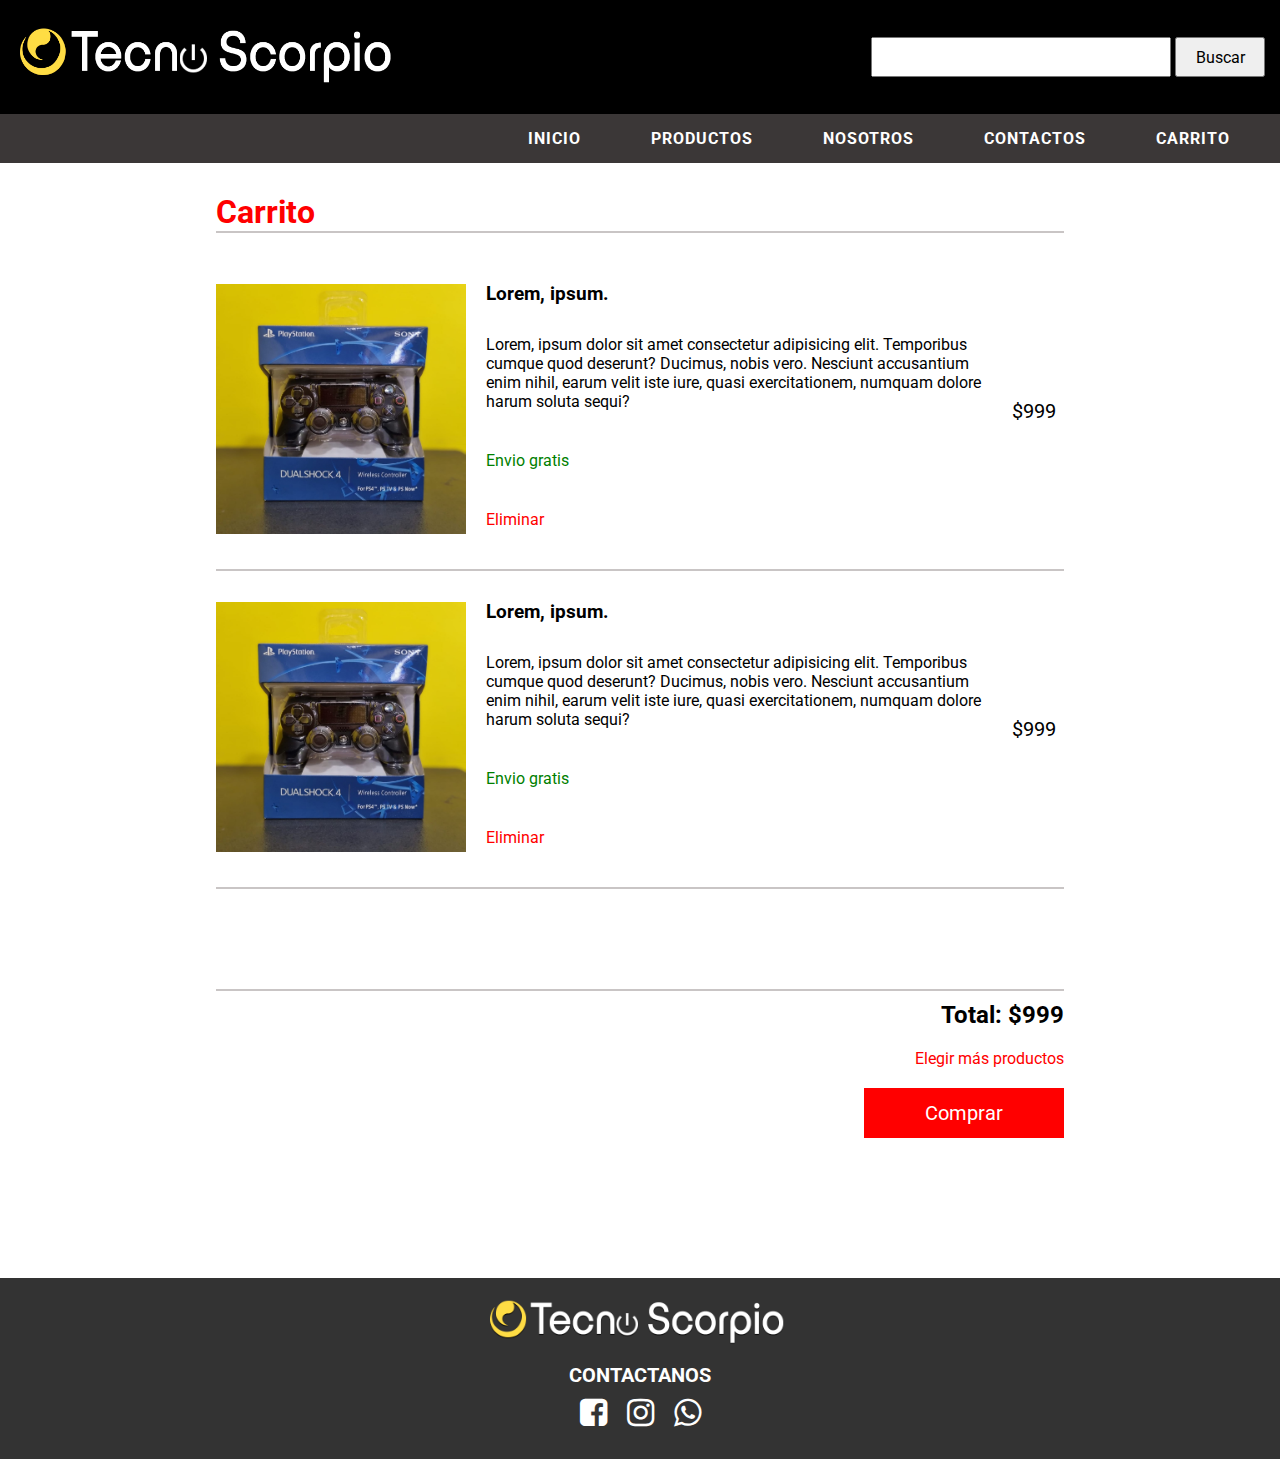
==== page/CARRITO.HTML @ 6700507c "Agregando css" ====
<!DOCTYPE html>
<html lang="en">
<head>
    <meta charset="UTF-8">
    <meta http-equiv="X-UA-Compatible" content="IE=edge">
    <meta name="viewport" content="width=device-width, initial-scale=1.0">
    <link rel="icon" type="imagen-icon" href="../img/recorte.png">
    <title>Tecno Scorpio</title>
    <link rel="stylesheet" href="../css/style.css">
    <link rel="icon" type="imagen-icon" href="./img/recorte.png">
    <link rel="preconnect" href="https://fonts.googleapis.com">
    <link rel="preconnect" href="https://fonts.gstatic.com" crossorigin>
    <link href="https://fonts.googleapis.com/css2?family=Roboto:ital,wght@0,100;0,300;0,400;0,500;0,700;0,900;1,100;1,300;1,400;1,500;1,700;1,900&display=swap" rel="stylesheet">
    <link rel="stylesheet" href="https://cdnjs.cloudflare.com/ajax/libs/font-awesome/4.7.0/css/font-awesome.min.css">
    <link rel="stylesheet" href="https://fonts.googleapis.com/css?family=Material+Icons+Outlined">
    
</head>
<body class="grid__carrito">
    
    <header id="header" class="header">
        <div class="header__conteiner">
            <div class="header__conteiner--logo">
                <a href="../index.html"><img src="../img/Logo.png" alt="Logo" class="header__conteiner--img"></a>
            </div>
            <div class="header__conteiner--buscador">
                <form action="" >
                        <input class="header__conteiner--buscador--placeholder" type="text" id="buscar">
                        <input class="header__conteiner--buscador--button" type="submit" value="Buscar">
                </form>
            </div>
        </div>
        <nav class="header__menu">
            <ul class="header__menu--conteiner">
                <li class="header__menu--conteiner--items"> <a href="../index.html"> INICIO </a></li>
                <li class="header__menu--conteiner--items"> <a href="../page/PRODUCTOS.HTML">PRODUCTOS</a></li>
                <li class="header__menu--conteiner--items"> <a href="../page/NOSOTROS.HTML">NOSOTROS</a></li>
                <li class="header__menu--conteiner--items"> <a href="../page/CONTACTOS.HTML">CONTACTOS</a></li>
                <li class="header__menu--conteiner--items"> <a href="../page/CARRITO.HTML">CARRITO</a></li>
            </ul>
        </nav>
    </header>
    <main>
        <div class="conteiner__carrito">
            <div class="title__carrito">
                <h1>Carrito</h1>
            </div>
            <div class="carrito">
                <div class="carrito__producto">
                    <a href="#"><img src="../img/2.jfif" alt="Mando"></a>
                </div>
                <div>
                    <div class="carrito__text">
                    <h3>Lorem, ipsum.</h3>
                    <p>Lorem, ipsum dolor sit amet consectetur adipisicing elit. Temporibus cumque quod deserunt? Ducimus, nobis vero. Nesciunt accusantium enim nihil, earum velit iste iure, quasi exercitationem, numquam dolore harum soluta sequi?</p>
                    <p class="carrito__gratis">Envio gratis</p>
                    <a href="#"><p>Eliminar</p></a>
                    </div>
                </div>
                <div class="carrito__dinero">
                    <p>$999</p>
                </div>
            </div>
            <div class="carrito">
                <div class="carrito__producto">
                    <a href="#"><img src="../img/2.jfif" alt="Mando"></a>
                </div>
                <div>
                    <div class="carrito__text">
                        <h3>Lorem, ipsum.</h3>
                        <p>Lorem, ipsum dolor sit amet consectetur adipisicing elit. Temporibus cumque quod deserunt? Ducimus, nobis vero. Nesciunt accusantium enim nihil, earum velit iste iure, quasi exercitationem, numquam dolore harum soluta sequi?</p>
                        <p class="carrito__gratis">Envio gratis</p>
                        <a href="#"><p>Eliminar</p></a>
                    </div>
                </div>
                <div class="carrito__dinero">
                    <p>$999</p>
                </div>
            </div>
        </div>
        <div class="carrito__conteiner">
            <div class="carrito__total">
                <h2> Total: $999</h2>
            </div>
            <div class="carrito__elegir">
                <a href="../page/PRODUCTOS.HTML"><p>Elegir más productos</p></a>
                
            </div>
            <div class="carrito__comprar">
                    <a href="#"><input type="submit" value="Comprar" id="comprar"></a>    
                </div>
        </div>
    </main>

    <footer id="footer">
        <div class="footer">
                <div class="footer__logo">
                    <a href="../index.html"><img src="../img/Logo - copia.png" alt="Logo" class="footer__logo--tecno"></a>
                </div>
                <div class="footer__contactos">
                    <a href="../page/CONTACTOS.HTML"><h3 class="footer__contactos--url">CONTACTANOS</h3></a>
                </div>
                <div class="footer__redes">
                    <a href="https://www.facebook.com/TecnoScorpio"><i class="fa fa-facebook-square fa-2x"></i></a>
                    <a href="https://www.instagram.com/tecnoscorpio/"> <i class="fa fa-instagram fa-2x"></i></a>
                    <a href="#"><i class="fa fa-whatsapp fa-2x"></i></a>
                </div>
        </div>
    </footer>






















</body>
</html>
---- css/style.css ----
* {
    margin: 0%;
    padding: 0%;
    font-family: 'Roboto', sans-serif;    
    text-decoration: none;
    box-sizing: border-box;
    list-style: none;
}




.header {
    background-color: black;
    
}
.header__conteiner {
    display: flex;
    justify-content: space-between;
}
.header__conteiner--logo{
    padding: 20px 20px 20px 20px;
}
.header__conteiner--img{
    height:70px; 
    width:auto;
}
.header__conteiner--buscador {
    display: flex;
    margin: 5px;
    padding: 10px;
    align-items:center;
}
.header__conteiner--buscador--placeholder {
    font-size: 16px;
    height: 40px;
    width: 300px;
}
.header__conteiner--buscador--button {
    font-size: 16px;
    height: 40px;
    width: 90px;
}

.header__menu {
    background-color: #3B3737;
    padding: 15px;
    border: 3B3737 solid 2px;
    letter-spacing: 1px;
    font-weight: bold;     
}

.header__menu--conteiner {
    display: flex ;
    justify-content: end ;
    text-transform: uppercase;

}
.header__menu--conteiner--items a{
    color: white;
    margin: 20px;
    padding: 15px; 
    font-size: 16px;
}
.header__menu--conteiner--items a:hover {
    border-bottom: red solid 3px;
}
.portada {
    display: flex;
    justify-content: center;
}
.portada__img {
    display: inline-block;
/*     margin: 10px 205px;*/    
    overflow: hidden;
}


.portada__conteiner {
        display: flex;
        flex-direction: column;
        justify-content: flex-end;
        width: 71rem;
        height: 31rem;
        position: absolute;
        align-items: flex-start;
}
.portada__conteiner--title {
    font-size: 24px;
    color: white;
    margin-bottom: 10px;
}
.portada__conteiner--text {
    background-color: red;
    color: white;
    font-size: 16px;
    padding: 10px 30px;
}
.portada__conteiner--text:hover {
    background-color: rgb(235, 65, 65);
}

#pagos {
    
    display: flex;
    justify-content: center;
}
.metodos{
    background-color: black;
    display: flex;
    justify-content: center;
    align-items: center;
    padding: 20px 247px;
}

.metodos__pagos {
    display: flex;
    padding: 0px 50px;
}
.metodos__tarjeta {
    display: flex;
    padding: 0px 50px;
}
.metodos__envios {
    display: flex;
    padding: 0px 50px;
}
.metodos__title{
    color: yellow;
    font-size: 20px;
}
.metodos__text{
    color: white;
    font-size: 16px;
}
.material-icons-outlined{
    color: white;
    padding: 10px;
}




/* aca */
.servicio {
    display: flex;
    justify-content: center;
}

.servicio__conteiner{
    margin: 10px;
    width: 1469px;
    height: 200px;
    background-image: url(../img/pc-g6ab0adac6_1280.jpg);
    background-size: 100%;
    background-position: center;
    display: flex;
    justify-content: left;
    align-items: center; 

}


.servicio__conteiner--h2{
    font-size: 24px;
    color: white;
    margin-bottom: 10px;   
    margin-left: 104px;
    font-weight: bold; 
}
/* aca */

#destacado{
    margin: 20px 0px;
}

.title {
    margin: 10px 226px;
}

.title__destacados {
    font-size: 25px;
    border-bottom: solid #c9c5c5 2px;
    color: red;
    font-weight: bold; 
}

.productos {
    padding: 0px 205px;
    display: flex;
    justify-content: center;
    flex-wrap: nowrap;
    margin: 10px 0px;
}


.productos__conteiner {
    margin: 0px 10px;
    border: solid white 1px;
    background-color: #fafafa;
    border-bottom: #3B3737 solid 3px;

}
.productos__conteiner:hover {
    border-bottom: red solid 3px;
}

.productos__conteiner--img {
    width: 100%;
}
.producto__conteiner--descripcion{
    margin: 10px;
}
.producto__conteiner--descripcion span{
    color: black;
}
.producto__conteiner--descripcion--subtitle{
    font-size: 14px;
    padding: 5px 5px;
}
.producto__conteiner--descripcion--text{
    font-size: 13px;
    color: #333333;
    text-align: left;
    padding: 5px 5px;

}
.producto__conteiner--descripcion--precio {
    padding: 5px 5px 0px 5px;
}

.boton {
    display: flex;
    justify-content: center;
    margin: 15px 0px;
}
.title{
    margin: 0px 215px;
}
.boton__text{
    padding: 16px 30px;    
    background-color: red;
    color: white;
    font-size: 16px;
}
.boton__text:hover{
    background-color: rgb(235, 65, 65);
}


#videos{
    margin: 50px 0px;
}

.videos{
    display: flex;
    flex-direction: column;
    margin: 0px 215px;
}

.video__title{
    font-size: 16px;
    border-bottom: solid #c9c5c5 2px;
    color: black;
}

.video__url {
    display: flex;
    margin: 10px 0px 40px 0px;
    align-items: center;
    justify-content: space-around;
}


.footer { 
    background-color: rgba(0, 0, 0, 0.8) ;
    flex-direction: column;
    
}

.footer__logo{
    display: flex;
    justify-content: center;
    padding-top: 16px;
}
.footer__logo--tecno{
    width: 300px; 
    height: 55px;
    
}
.footer__contactos{
    display: flex;
    justify-content: center;
}

.footer__contactos--url{
    color: white;
    font-size: 20px;
    padding: 10px;
    
}
.footer__redes{
    display: flex;
    justify-content: center;
    padding-bottom: 30px;
}

.fa-facebook-square{
    margin: 0px 10px;
    color: white;
}
.fa-instagram{
    margin: 0px 10px;
    color: white;
}
.fa-whatsapp{
    margin: 0px 10px;
    color: white;
}

/* contacto */
.conteiner {
    display: flex;
    flex-direction: row;
    margin: 20px 216px 40px 216px;
}
.conteiner__contactos{
    margin: 20px 216px;
}
.conteiner__contactos--title{
    font-size: 20px;
    border-bottom: solid #c9c5c5 2px;
    color: red;
    margin-bottom: 20px;
    font-size: 24px;
}
.conteiner__form--contenido{
    display: block;
    flex-direction: column;
    align-content: center;
    height: 676px;
}
.conteiner__form--contenido-1{
    display: flex;
    justify-content: flex-start;
    padding: 10px 20px;
}
.conteiner__form--contenido-2{
    display: flex;
    justify-content: flex-start;
    padding: 10px 30px;   
}
.conteiner__form--contenido-2 textarea {
    width: 100%;
    
    font-size: 14px;
}
.conteiner__form--contenido-3{
    padding: 10px 30px;
}
.conteiner__form--contenido-4{
    padding: 10px 30px;
    /* margin-bottom: 30px; */
}
.conteiner__form--contenido-4 input{
    width: 30%;
    height: 30px;
    align-items: flex-start;
    font-size: 16px;
    
    background: red;
    border: none;
    color: white;
} 
.container__img img {
    width: 100%;
    height: 100%;
    overflow: hidden;
}

#nombre {
    margin: 10px;
    width: 300px;
    height: 40px;
    
    font-size: 16px;
}
#email {
    margin: 10px;
    width: 300px;
    height: 40px;
    
    font-size: 16px;
}
#Motivo {
    margin: 10px;
    width: 400px;
    height: 40px;   
    font-size: 16px;
}
/* contacto */

/* productos */
.Teclados{
    margin: 20px 216px;
}
.Teclados h1{
    font-size: 24px;
    color: red;
    border-bottom: solid #c9c5c5 2px;
}
.img {
    margin: 10px 216px;
    height: 400px;
    overflow: hidden
    

}
.img img {
    width: 100%;
}

.categorias {
    display: flex;
    flex-direction: column;
    margin: 30px 0px;
}
.ordenar{
    display: flex;
    align-items: center;
    justify-content: flex-start;
    margin: 10px 216px;

}
.Nosotros {
    display: flex;
    align-items: center;
    margin: 20px 216px;

}
.Nosotros img{
    height: 330px;
}
.Nosotros p {
    margin: 0px 60px;
}

#Elegir{
    font-size: 16px;
    width: 130px;
    border: none;
}

.material-icons-outlined {
    color: rgb(255, 255, 255);
}
.material-icons-outlined:hover {
    color: green;
}
.Mapa{
    margin: 20px 216px;
}
.Mapa p {
    margin: 10px 0px;
}


/* CARRITO */

.conteiner__carrito{
    margin: 20px 216px;
}

.title__carrito{
    color: red;
    border-bottom: solid #c9c5c5 2px;   
    margin-bottom: 20px;
}   
.carrito{
    display: flex;
    align-items: center;
    border-bottom: #c9c5c5 solid 2px;
    justify-content: space-between;
}
.carrito:hover{
    border-bottom: red solid 2px;
}
.carrito__producto img{
    width: auto;
    height: 250px;
}
.carrito__text {
    margin: 20px;
}
.carrito__text h3{
    padding: 10px 0px;
}
.carrito__text p{
    padding: 20px 0px;
}
.carrito__gratis{
    color: green;
}
.carrito__text a {
    color: red;
}
.carrito__text a:hover {
    color: #c9c5c5;
}
.carrito__dinero{
    padding: 0px 1%;
}
.carrito__dinero p{
    font-size: 20px;
}
.carrito__conteiner{
    margin: 100px 216px;
    display: flex;
    justify-content: right;
    flex-direction: column;
    align-items: flex-end;
    border-top: #c9c5c5 solid 2px;
}
.carrito__total {
    margin: 10px 0px;
}
.carrito__elegir{
    margin: 10px 0px;
    font-size: 16px;
}
.carrito__elegir a{
    color: red;
}

#comprar{
    width: 200px;
    height: 50px;
    font-size: 20px;
    margin: 10px 0px;
    background-color: red;
    border: none;
    color: white;
}
#comprar:hover{
    background-color: rgb(235, 65, 65);
}

.local{
    margin: 20px 216px;
    display: flex;
    justify-content: space-between;
}
.local img{
    width: 730px;
    height: 500px;
    ;
    /*     height: 300px;
 */
    
}

.header__conteiner{
    grid-area: header;
    /* background-color: aqua; */
}
.header__menu{
    grid-area: navbar;
    /* background-color: red; */
}
#portada{
    grid-area: portada;
    /* background-color: fuchsia; */
}
#pagos{
    grid-area: metodos;
    /* background-color: blue; */
}
#servicio{
    grid-area: servicio;
    /* background-color: brown; */
}
.main{
    grid-area: main;
    /* background-color: yellow; */
}
#footer{
    grid-area: footer;
    /* background-color: white ; */
}

.grid__conteiner{
    display: grid;
    gap: 10px;
    /* grid-template-columns: auto;
    grid-template-rows: 100px; */
    grid-template-areas: 
        "header" 
        "navbar"
        "portada"
        "metodos"
        "servicio"
        "main"
        "footer";
}
/* productos */

.referencia{
    grid-area: referencia;
}
.ordenar{
    grid-area: ordenar;
}
.conteiner__productos{
    grid-area: productos;
}

.grid__productos{
    display: grid;
    gap: 10px;
    grid-template-areas: 
    "header" 
    "navbar"
    "referencia"
    "ordenar"
    "productos"
    "footer";
}

.container__nosotros{
    grid-area: nosotros;
}
.conteiner__surcusal{
    grid-area: surcusal;
}
.local{
    grid-area: img;
}
.grid__nosotros{
    display: grid;
    gap: 10px;
    grid-template-areas: 
    "header"
    "navbar"
    "nosotros"
    "surcusal"
    "img"
    "footer"
    ;
}
.conteiner__contactos{
    grid-area: contactanos;
}
.conteiner{
    grid-area: formulario;
}
.grid__contactanos{
    display: grid;
    gap: 10px;
    grid-template-areas: 
    "header"
    "navbar"
    "contactanos"
    "formulario"
    "footer"
    ;
}
.conteiner__carrito{
    grid-area: carrito;
}
.carrito__conteiner{
    grid-area: comprar;
}

.grid__carrito{
    display: grid;
    gap: 10px;
    grid-template-areas: 
    "header"
    "navbar"
    "carrito"
    "comprar"
    "footer";
}

@media screen and (max-width: 780px) {
    .header__conteiner{
        height: 200px;
        display: flex;
        justify-content: center;
        align-items: center;
    }
    .header__conteiner--img{
        height: 140px;
        width: auto;
    }
    .header__menu{
        height: 150px;
        display: flex;
        justify-content: space-evenly;
        align-items: center;
        
    }
    .header__menu--conteiner--items a{
        font-size: 30px;
    }
    .header__conteiner--buscador{
        display: none;
    }
    .portada__img{
        margin: none;
    }
    .portada__img--url {
        max-width: 100%;
        width: 1832px;
    }
    .portada__conteiner--title{
        font-size: 50px;
    }
    .portada__conteiner--text{
        font-size: 45px;
        padding: 20px 60px;
    }
    .portada__conteiner{
        height: 24rem;
        padding: 0px 30px;
    }
    .metodos{
        width: 100%;
        align-items: flex-start;
        padding: 20px 40px;
    }
    .metodos__pagos{
        padding: 10px 0px;
    }
    .metodos__text{
        font-size: 45px;
    }
    .metodos__title{
        font-size: 45px;
    }
    
    .metodos__tarjeta{
        padding: 0px;
    }
    .metodos__envios{
        padding: 0px;
    }
    

    .servicio__conteiner{
        width: 100%;
        margin: 0px;
    }
    .servicio__conteiner--h2{
        font-size: 50px;
        margin-left: 40px;
    }
    .title__destacados{
        font-size: 50px;
        margin: 10px;
    }
    .title{
        margin: 10px 0px;
    }
    
    .productos{
        display: grid;
        flex-direction: column;
        grid-template-columns: 50% 50%;
        padding: 10px 0px;
        gap: 20px;
        margin: 10px;
    }
    .producto__conteiner--descripcion--subtitle{
        font-size: 35px;
        padding: 10px 10px;
    }
    .producto__conteiner--descripcion--text{
        font-size: 35px;
        padding: 10px 10px;
    }
    .producto__conteiner--descripcion--precio{
        font-size: 40px;
        padding: 10px 10px;
    }
    .boton{
        margin-bottom:70px;
    }
    .boton__text{
        padding: 50px 130px;
        font-size: 50px;
    }
    .video__title {
        font-size: 35px;
    }
    #videos{
        margin: 50px 10px 20px 10px;
    }
    .videos { 
        
        margin: 0px 10px;

    }
    .video__url {
        flex-direction: column
    }
    .video__url--espacio{
        width: 100%;
        margin-bottom: 20px;
    }

    .footer__logo--tecno {
        width: 1005px;
    height: 186px;
    }
    .footer__contactos--url {
        color: white;
        font-size: 70px;
        padding: 20px;
        }
    .footer__redes {
        font-size: 60px;
    }
    .fa-2x {
        margin: 10px 100px;
    }

    /* PRODUCTOS */

    .Teclados {
        margin: 10px 10px; 
    }
    
    .Teclados h1 {
        font-size: 50px;
        margin: 10px 10px; 
    }
    
    .img {
        /* margin: 10px 216px; */
        height: 500px; 
        margin: 0px;
    }
    
    .ordenar {
    margin: 10px 10px;
    }
    #Elegir {
        width: 400px;
        height: 50px;
        font-size: 35px;
    }

    /* .material-icons-outlined{
        font-size: 40px;
    } */

    /* nosotros */
    .local{
        flex-direction: column;
        margin: 0px;
    }
    .local img{
        width: 100%;
        height: auto;
    }
    .Nosotros{
        margin: 0px;
        flex-direction: column;
    }
    .Nosotros img{
        width: 100%;
        height: auto;
    }
    .Nosotros p {
        margin: 40px 60px;
        font-size: 40px;
    }
    .Teclados h1 {
        font-size: 55px;
        margin: 20px;
    }
    .Mapa{
        margin: 0px;
    }

    .Mapa p {
        margin: 20px;
        font-size: 40px; 
    }
    .Mapa iframe{
        height: 700px;
        margin: 20px 0px;
    }

    /* contactanos */

    .container__img{
        display: none;
    }
    .conteiner__contactos {
        margin: 20px;
    }
    .conteiner__contactos {
        margin: 20px;
    }
    .conteiner__contactos--title{
    font-size: 55px;
    }
    .conteiner__contactos--text{
        font-size: 30px;
    }
    .conteiner{
        margin: 20px;
    }
    .conteiner__form--contenido-1{
        flex-direction: column;
    }
    .conteiner__form{
        width: 100%;
    }
    .conteiner__form--contenido-1{
        padding: 20px;
    }
    #nombre {
        margin: 20px 10px;
        /* width: 300px; */
        width: 100%;
        height: 50px;
        font-size: 30px;
    }
    #email{
        margin: 20px 10px;
        /* width: 300px; */
        width: 100%;
        height: 50px;
        font-size: 30px;
    }
    #Motivo {
        margin: 20px 10px;
        /* width: 400px; */
        height: 50px;
        font-size: 30px;
        width: 100%;
    }
    
    .conteiner__form--contenido{
        height:auto
    }
    .conteiner__form--contenido-2 textarea{
        font-size: 30px;
        margin: 10px 0px;
    }
    .conteiner__form--contenido-4 input {
        height: 60px;
        margin: 10px 0px 20px 0px;
        font-size: 35px; 
    }
    .conteiner__form--contenido-3 label{
        font-size: 30px;
    }
    .conteiner__form--contenido{
        height:auto
    }

    /* carrito */

    .conteiner__carrito {
        margin: 10px 20px;
    }
    .carrito__conteiner {
        margin: 100px 20px;
    }
    .title__carrito h1 {
        font-size: 50px;
    }
    .carrito__text h3{
        font-size: 35px;
    }
    .carrito__text p{
        font-size: 30px;
    }
	.carrito__dinero p{
        font-size: 30px;
    }
    
    .carrito__producto img {
        height: 500px;
    }
    .carrito__total h2{
        font-size: 50px;
    }
    .carrito__elegir p{
        font-size: 40px;
    }
    #comprar{
        font-size: 40px;
            margin: 20px 0px;
            width: 300px;
            height: 100px;
    }

}
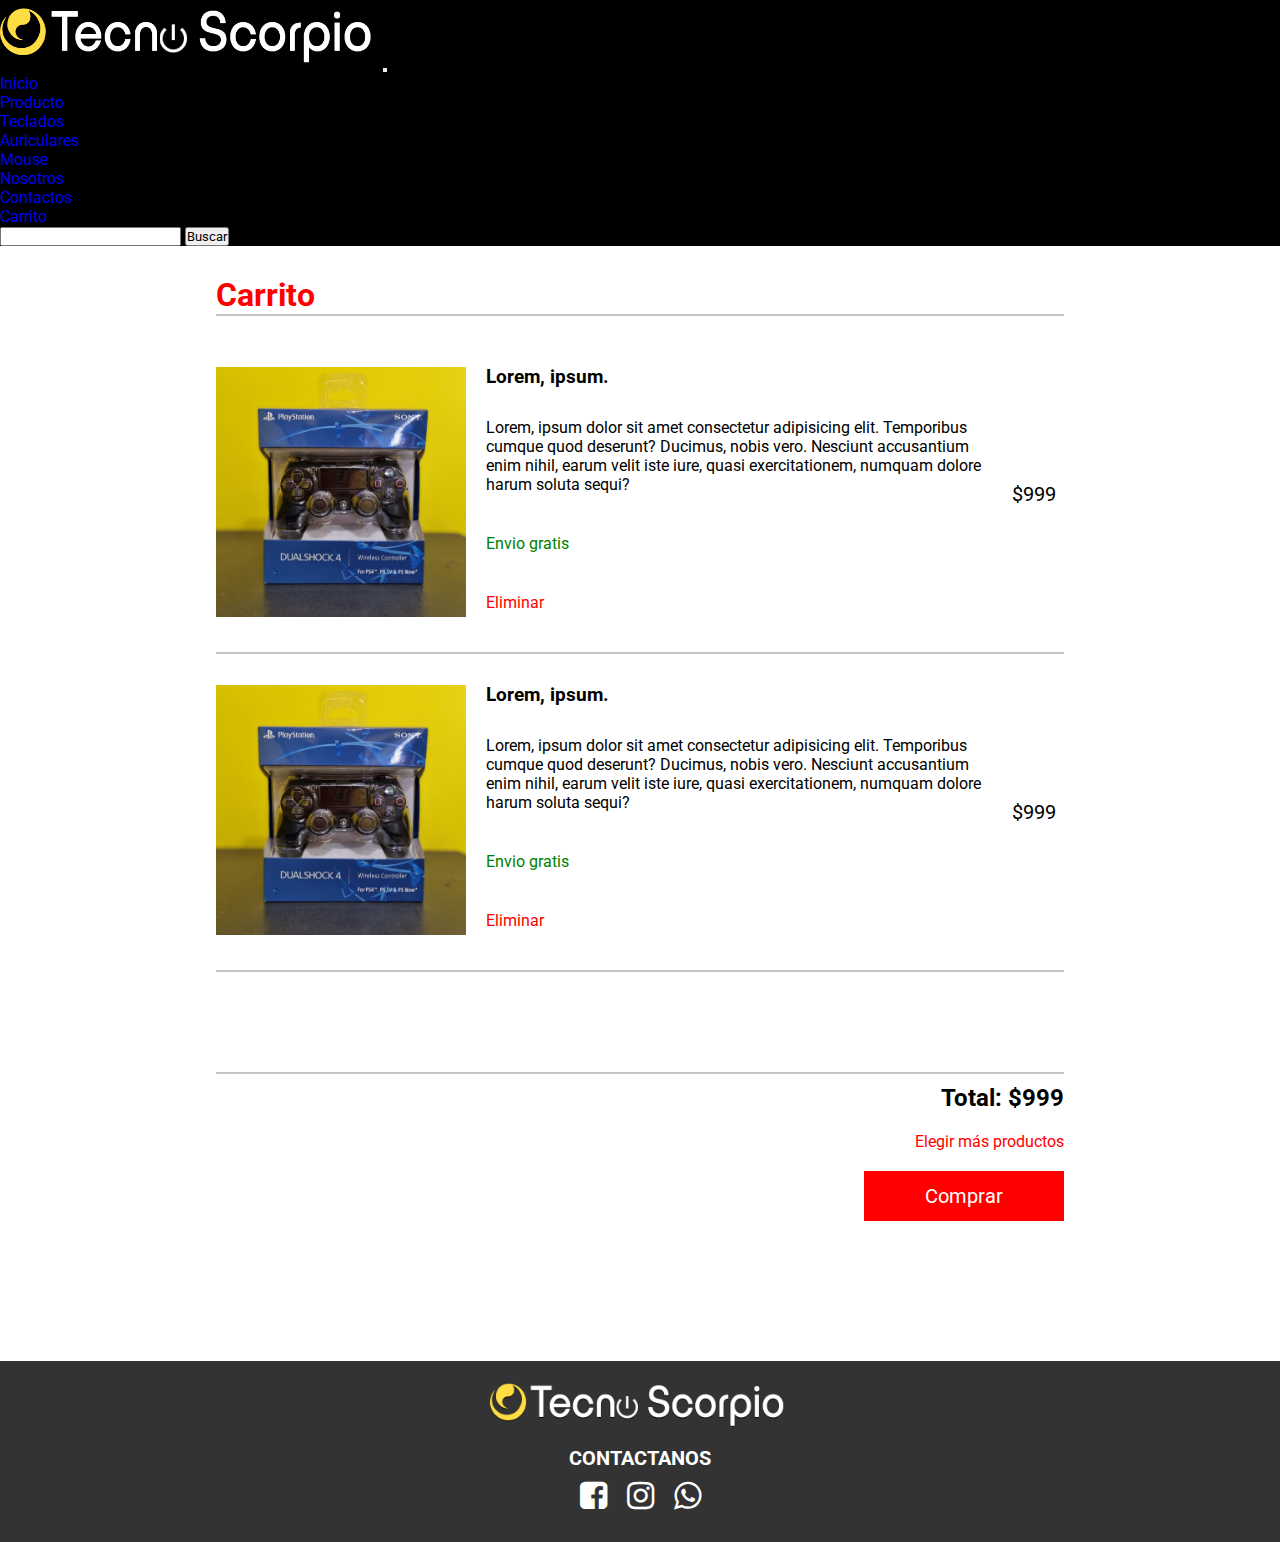
==== commit f9b2db85: "agregando bootstrap" ====
--- a/page/CARRITO.HTML
+++ b/page/CARRITO.HTML
@@ -13,12 +13,13 @@
     <link href="https://fonts.googleapis.com/css2?family=Roboto:ital,wght@0,100;0,300;0,400;0,500;0,700;0,900;1,100;1,300;1,400;1,500;1,700;1,900&display=swap" rel="stylesheet">
     <link rel="stylesheet" href="https://cdnjs.cloudflare.com/ajax/libs/font-awesome/4.7.0/css/font-awesome.min.css">
     <link rel="stylesheet" href="https://fonts.googleapis.com/css?family=Material+Icons+Outlined">
+    <link href="https://cdn.jsdelivr.net/npm/bootstrap@5.1.3/dist/css/bootstrap.min.css" rel="stylesheet" integrity="sha384-1BmE4kWBq78iYhFldvKuhfTAU6auU8tT94WrHftjDbrCEXSU1oBoqyl2QvZ6jIW3" crossorigin="anonymous">
     
 </head>
 <body class="grid__carrito">
     
     <header id="header" class="header">
-        <div class="header__conteiner">
+        <!-- <div class="header__conteiner">
             <div class="header__conteiner--logo">
                 <a href="../index.html"><img src="../img/Logo.png" alt="Logo" class="header__conteiner--img"></a>
             </div>
@@ -37,6 +38,45 @@
                 <li class="header__menu--conteiner--items"> <a href="../page/CONTACTOS.HTML">CONTACTOS</a></li>
                 <li class="header__menu--conteiner--items"> <a href="../page/CARRITO.HTML">CARRITO</a></li>
             </ul>
+        </nav> -->
+        <nav class="navbar navbar-expand-lg navbar-dark bg-dark">
+            <div class="container-fluid">
+                    <a href="./index.html"><img src="../img/Logo.png" class= header__conteiner--img alt="Logo" ></a>
+            <button class="navbar-toggler" type="button" data-bs-toggle="collapse" data-bs-target="#navbarSupportedContent" aria-controls="navbarSupportedContent" aria-expanded="false" aria-label="Toggle navigation">
+                <span class="navbar-toggler-icon"></span>
+            </button>
+            <div class="collapse navbar-collapse" id="navbarSupportedContent">
+                <ul class="navbar-nav me-auto mb-2 mb-lg-0">
+                <li class="nav-item">
+                    <a class="nav-link active" aria-current="page" href="../index.html">Inicio</a>
+                </li>
+                
+                <li class="nav-item dropdown">
+                    <a class="nav-link dropdown-toggle" href="#" id="navbarDropdown" role="button" data-bs-toggle="dropdown" aria-expanded="false">
+                    Producto
+                    </a>
+                    <ul class="dropdown-menu" aria-labelledby="navbarDropdown">
+                        <li><a class="dropdown-item" href="../page/PRODUCTOS.HTML">Teclados</a></li>
+                        <li><a class="dropdown-item" href="#">Auriculares</a></li>
+                        <li><a class="dropdown-item" href="#">Mouse</a></li>
+                    </ul>
+                </li>
+                <li class="nav-item">
+                    <a class="nav-link" href="../page/NOSOTROS.HTML">Nosotros</a>
+                </li>
+                <li class="nav-item">
+                    <a class="nav-link" href="../page/CONTACTOS.HTML">Contactos</a>
+                </li>
+                <li class="nav-item">
+                    <a class="nav-link" href="../page/CARRITO.HTML">Carrito</a>
+                </li>
+                </ul>
+                <form class="d-flex">
+                <input class="form-control me-2" type="search" aria-label="Search">
+                <button class="btn btn-outline-success" type="submit">Buscar</button>
+                </form>
+            </div>
+            </div>
         </nav>
     </header>
     <main>
@@ -127,6 +167,6 @@
 
 
 
-
+    <script src="https://cdn.jsdelivr.net/npm/bootstrap@5.1.3/dist/js/bootstrap.bundle.min.js" integrity="sha384-ka7Sk0Gln4gmtz2MlQnikT1wXgYsOg+OMhuP+IlRH9sENBO0LRn5q+8nbTov4+1p" crossorigin="anonymous"></script>
 </body>
 </html>--- a/css/style.css
+++ b/css/style.css
@@ -95,9 +95,17 @@
     color: white;
     font-size: 16px;
     padding: 10px 30px;
+    transition: all 2s;
+    
 }
 .portada__conteiner--text:hover {
-    background-color: rgb(235, 65, 65);
+        width: 200px;
+        height: 70px;
+        font-size: 30px;
+        display: flex;
+        align-items: center;
+        justify-content: space-around;
+        background-image: linear-gradient(to top, red , yellow);    
 }
 
 #pagos {
@@ -106,7 +114,7 @@
     justify-content: center;
 }
 .metodos{
-    background-color: black;
+    background-image: linear-gradient(black, red);
     display: flex;
     justify-content: center;
     align-items: center;
@@ -242,6 +250,8 @@
     background-color: red;
     color: white;
     font-size: 16px;
+    display: flex;
+    justify-content: center;
 }
 .boton__text:hover{
     background-color: rgb(235, 65, 65);
@@ -320,8 +330,8 @@
 
 /* contacto */
 .conteiner {
-    display: flex;
-    flex-direction: row;
+    /* display: flex;
+    flex-direction: row; */
     margin: 20px 216px 40px 216px;
 }
 .conteiner__contactos{
@@ -356,7 +366,7 @@
     font-size: 14px;
 }
 .conteiner__form--contenido-3{
-    padding: 10px 30px;
+    padding: 10px 0px;
 }
 .conteiner__form--contenido-4{
     padding: 10px 30px;
@@ -999,5 +1009,26 @@
             width: 300px;
             height: 100px;
     }
-
-}   +}
+
+@keyframes mi-efecto {
+    0% {
+        width: 300px;
+    }
+    100% {
+        width: 400px;
+    }
+}
+.boton__text{
+    animation: mi-efecto 3s linear 0s infinite;
+}
+
+/* bootstrap */
+
+.offcanvas-title{
+    color: white;
+}
+
+*{
+    text-decoration: none !important;
+}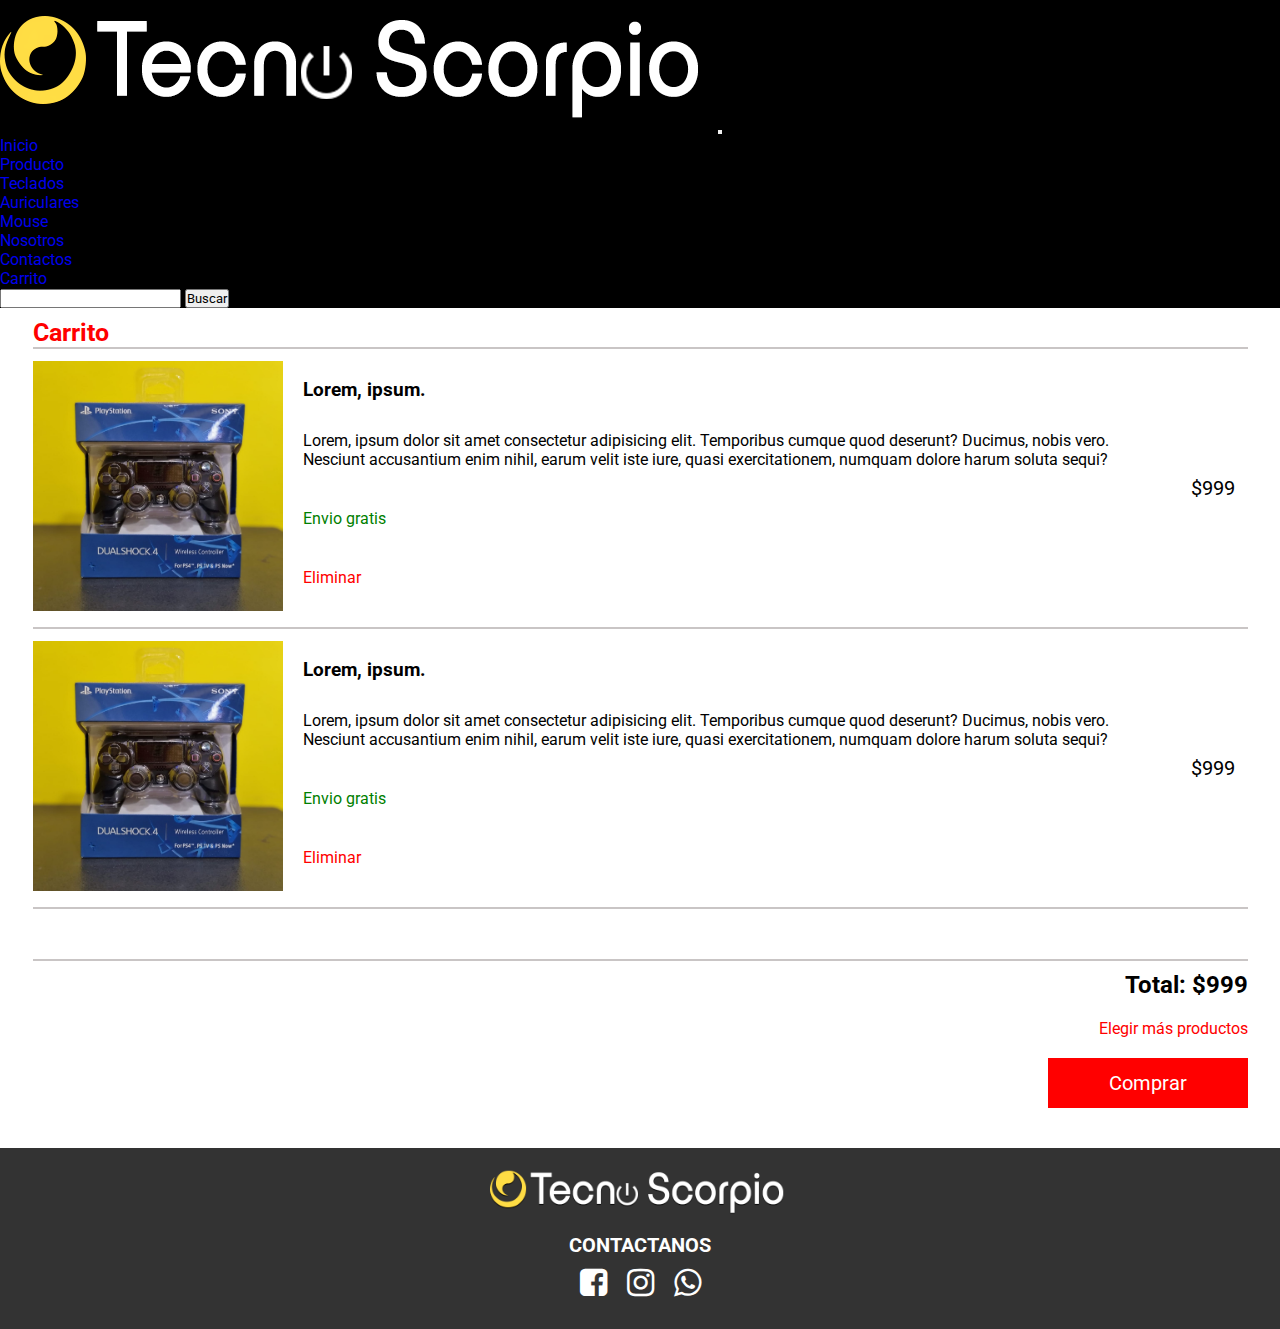
==== commit cbdd0776: "ValentinaTecnoScorpio-Vargas Segunda entrega" ====
--- a/page/CARRITO.HTML
+++ b/page/CARRITO.HTML
@@ -41,8 +41,8 @@
         </nav> -->
         <nav class="navbar navbar-expand-lg navbar-dark bg-dark">
             <div class="container-fluid">
-                    <a href="./index.html"><img src="../img/Logo.png" class= header__conteiner--img alt="Logo" ></a>
-            <button class="navbar-toggler" type="button" data-bs-toggle="collapse" data-bs-target="#navbarSupportedContent" aria-controls="navbarSupportedContent" aria-expanded="false" aria-label="Toggle navigation">
+                    <a href="../index.html"><img src="../img/Logo.png" class= header__conteiner--img alt="Logo" ></a>
+            <button class="navbar-toggler" id="menu" type="button" data-bs-toggle="collapse" data-bs-target="#navbarSupportedContent" aria-controls="navbarSupportedContent" aria-expanded="false" aria-label="Toggle navigation">
                 <span class="navbar-toggler-icon"></span>
             </button>
             <div class="collapse navbar-collapse" id="navbarSupportedContent">
@@ -73,16 +73,18 @@
                 </ul>
                 <form class="d-flex">
                 <input class="form-control me-2" type="search" aria-label="Search">
-                <button class="btn btn-outline-success" type="submit">Buscar</button>
+                <button class="btn btn-outline-success" id="buscar" type="submit">Buscar</button>
                 </form>
             </div>
             </div>
         </nav>
     </header>
     <main>
+        <div id="main">
+            <div class="marco">
         <div class="conteiner__carrito">
-            <div class="title__carrito">
-                <h1>Carrito</h1>
+            <div>
+                <h1 class="title__destacados">Carrito</h1>
             </div>
             <div class="carrito">
                 <div class="carrito__producto">
@@ -129,6 +131,8 @@
                     <a href="#"><input type="submit" value="Comprar" id="comprar"></a>    
                 </div>
         </div>
+        </div>
+    </div>
     </main>
 
     <footer id="footer">
--- a/css/style.css
+++ b/css/style.css
@@ -7,76 +7,76 @@
     list-style: none;
 }
 
-
+/* Index */
 
 
 .header {
     background-color: black;
     
 }
-.header__conteiner {
+/* .header__conteiner {
     display: flex;
     justify-content: space-between;
 }
 .header__conteiner--logo{
     padding: 20px 20px 20px 20px;
-}
-.header__conteiner--img{
+} */
+/* .header__conteiner--img{
     height:70px; 
     width:auto;
-}
-.header__conteiner--buscador {
+} */
+/* .header__conteiner--buscador {
     display: flex;
     margin: 5px;
     padding: 10px;
     align-items:center;
-}
-.header__conteiner--buscador--placeholder {
+} */
+/* .header__conteiner--buscador--placeholder {
     font-size: 16px;
     height: 40px;
     width: 300px;
-}
-.header__conteiner--buscador--button {
+} */
+/* .header__conteiner--buscador--button {
     font-size: 16px;
     height: 40px;
     width: 90px;
-}
-
-.header__menu {
+} */
+
+/* .header__menu {
     background-color: #3B3737;
     padding: 15px;
     border: 3B3737 solid 2px;
     letter-spacing: 1px;
     font-weight: bold;     
-}
-
-.header__menu--conteiner {
+} */
+
+/* .header__menu--conteiner {
     display: flex ;
     justify-content: end ;
     text-transform: uppercase;
 
-}
-.header__menu--conteiner--items a{
+} */
+/* .header__menu--conteiner--items a{
     color: white;
     margin: 20px;
     padding: 15px; 
     font-size: 16px;
-}
-.header__menu--conteiner--items a:hover {
+} */
+/* .header__menu--conteiner--items a:hover {
     border-bottom: red solid 3px;
-}
-.portada {
+} */
+/* .portada {
     display: flex;
     justify-content: center;
 }
 .portada__img {
     display: inline-block;
-/*     margin: 10px 205px;*/    
+    margin: 10px 205px;   
     overflow: hidden;
-}
-
-
-.portada__conteiner {
+} */
+
+
+/* .portada__conteiner {
         display: flex;
         flex-direction: column;
         justify-content: flex-end;
@@ -84,8 +84,8 @@
         height: 31rem;
         position: absolute;
         align-items: flex-start;
-}
-.portada__conteiner--title {
+} */
+/* .portada__conteiner--title {
     font-size: 24px;
     color: white;
     margin-bottom: 10px;
@@ -97,8 +97,8 @@
     padding: 10px 30px;
     transition: all 2s;
     
-}
-.portada__conteiner--text:hover {
+} */
+/* .portada__conteiner--text:hover {
         width: 200px;
         height: 70px;
         font-size: 30px;
@@ -106,9 +106,21 @@
         align-items: center;
         justify-content: space-around;
         background-image: linear-gradient(to top, red , yellow);    
-}
-
-#pagos {
+} */
+/* #carouselExampleIndicators{
+    height: 400px;
+} */
+#main{
+    width: 100%;
+    display: flex;
+    justify-content: space-evenly;
+}
+.marco{
+    max-width: 1215px;
+    margin: 0px 10px;
+}
+
+#pagos { 
     
     display: flex;
     justify-content: center;
@@ -118,20 +130,13 @@
     display: flex;
     justify-content: center;
     align-items: center;
-    padding: 20px 247px;
+    width: 100%;
+    height: 100%;
 }
 
 .metodos__pagos {
     display: flex;
-    padding: 0px 50px;
-}
-.metodos__tarjeta {
-    display: flex;
-    padding: 0px 50px;
-}
-.metodos__envios {
-    display: flex;
-    padding: 0px 50px;
+    padding: 20px 50px;
 }
 .metodos__title{
     color: yellow;
@@ -146,19 +151,15 @@
     padding: 10px;
 }
 
-
-
-
-/* aca */
 .servicio {
     display: flex;
     justify-content: center;
 }
 
 .servicio__conteiner{
-    margin: 10px;
-    width: 1469px;
-    height: 200px;
+    margin: 10px 0px;
+    width: 100%;
+    height: 150px;
     background-image: url(../img/pc-g6ab0adac6_1280.jpg);
     background-size: 100%;
     background-position: center;
@@ -168,7 +169,6 @@
 
 }
 
-
 .servicio__conteiner--h2{
     font-size: 24px;
     color: white;
@@ -176,15 +176,12 @@
     margin-left: 104px;
     font-weight: bold; 
 }
-/* aca */
+
 
 #destacado{
     margin: 20px 0px;
 }
 
-.title {
-    margin: 10px 226px;
-}
 
 .title__destacados {
     font-size: 25px;
@@ -194,7 +191,7 @@
 }
 
 .productos {
-    padding: 0px 205px;
+    /* padding: 0px 205px; */
     display: flex;
     justify-content: center;
     flex-wrap: nowrap;
@@ -242,9 +239,7 @@
     justify-content: center;
     margin: 15px 0px;
 }
-.title{
-    margin: 0px 215px;
-}
+
 .boton__text{
     padding: 16px 30px;    
     background-color: red;
@@ -257,23 +252,19 @@
     background-color: rgb(235, 65, 65);
 }
 
-
-#videos{
-    margin: 50px 0px;
-}
-
 .videos{
     display: flex;
     flex-direction: column;
-    margin: 0px 215px;
 }
 
 .video__title{
-    font-size: 16px;
     border-bottom: solid #c9c5c5 2px;
     color: black;
 }
-
+.video__title h2{
+    font-weight: bold;
+    font-size: 25px;
+}
 .video__url {
     display: flex;
     margin: 10px 0px 40px 0px;
@@ -296,7 +287,6 @@
 .footer__logo--tecno{
     width: 300px; 
     height: 55px;
-    
 }
 .footer__contactos{
     display: flex;
@@ -327,16 +317,12 @@
     margin: 0px 10px;
     color: white;
 }
-
-/* contacto */
-.conteiner {
-    /* display: flex;
-    flex-direction: row; */
-    margin: 20px 216px 40px 216px;
-}
-.conteiner__contactos{
-    margin: 20px 216px;
-}
+/* Index */
+
+
+
+/* CONTACTOS */
+
 .conteiner__contactos--title{
     font-size: 20px;
     border-bottom: solid #c9c5c5 2px;
@@ -350,7 +336,7 @@
     align-content: center;
     height: 676px;
 }
-.conteiner__form--contenido-1{
+/* .conteiner__form--contenido-1{
     display: flex;
     justify-content: flex-start;
     padding: 10px 20px;
@@ -359,20 +345,20 @@
     display: flex;
     justify-content: flex-start;
     padding: 10px 30px;   
-}
+} */
 .conteiner__form--contenido-2 textarea {
     width: 100%;
     
     font-size: 14px;
 }
-.conteiner__form--contenido-3{
+/* .conteiner__form--contenido-3{
     padding: 10px 0px;
-}
-.conteiner__form--contenido-4{
+} */
+/* .conteiner__form--contenido-4{
     padding: 10px 30px;
-    /* margin-bottom: 30px; */
-}
-.conteiner__form--contenido-4 input{
+    margin-bottom: 30px;
+} */
+/* .conteiner__form--contenido-4 input{
     width: 30%;
     height: 30px;
     align-items: flex-start;
@@ -381,46 +367,39 @@
     background: red;
     border: none;
     color: white;
-} 
-.container__img img {
+}  */
+/* .container__img img {
     width: 100%;
     height: 100%;
     overflow: hidden;
-}
-
-#nombre {
+} */
+
+/* #nombre {
     margin: 10px;
     width: 300px;
     height: 40px;
     
     font-size: 16px;
-}
-#email {
+} */
+/* #email {
     margin: 10px;
     width: 300px;
     height: 40px;
     
     font-size: 16px;
-}
+} */
+
 #Motivo {
-    margin: 10px;
-    width: 400px;
-    height: 40px;   
-    font-size: 16px;
-}
-/* contacto */
-
-/* productos */
-.Teclados{
-    margin: 20px 216px;
-}
-.Teclados h1{
-    font-size: 24px;
-    color: red;
-    border-bottom: solid #c9c5c5 2px;
-}
+    font-size: 16px;
+}
+/* CONTACTOS */
+
+
+
+/* Producto */
+
 .img {
-    margin: 10px 216px;
+    /* margin: 10px 216px; */
     height: 400px;
     overflow: hidden
     
@@ -435,17 +414,22 @@
     flex-direction: column;
     margin: 30px 0px;
 }
-.ordenar{
+/* .ordenar{
     display: flex;
     align-items: center;
     justify-content: flex-start;
     margin: 10px 216px;
 
-}
+} */
+
+/* Producto */
+
+/* Nosotros */
+
 .Nosotros {
     display: flex;
     align-items: center;
-    margin: 20px 216px;
+    /* margin: 20px 216px; */
 
 }
 .Nosotros img{
@@ -461,25 +445,39 @@
     border: none;
 }
 
+.conteiner__surcusal{
+    margin: 10px 0px;
+}
+
 .material-icons-outlined {
     color: rgb(255, 255, 255);
 }
 .material-icons-outlined:hover {
     color: green;
 }
-.Mapa{
+/* .Mapa{
     margin: 20px 216px;
-}
+} */
 .Mapa p {
     margin: 10px 0px;
 }
+.local{
+    /* margin: 20px 216px; */
+    display: flex;
+    justify-content: space-between;
+}
+.local img{
+    width: 100%;
+    }
+/* NOSOTROS */
+
 
 
 /* CARRITO */
 
-.conteiner__carrito{
+/* .conteiner__carrito{
     margin: 20px 216px;
-}
+} */
 
 .title__carrito{
     color: red;
@@ -524,7 +522,7 @@
     font-size: 20px;
 }
 .carrito__conteiner{
-    margin: 100px 216px;
+    /* margin: 100px 216px; */
     display: flex;
     justify-content: right;
     flex-direction: column;
@@ -540,6 +538,10 @@
 }
 .carrito__elegir a{
     color: red;
+}
+
+.conteiner__carrito {
+    margin-bottom: 50px;
 }
 
 #comprar{
@@ -555,19 +557,9 @@
     background-color: rgb(235, 65, 65);
 }
 
-.local{
-    margin: 20px 216px;
-    display: flex;
-    justify-content: space-between;
-}
-.local img{
-    width: 730px;
-    height: 500px;
-    ;
-    /*     height: 300px;
- */
-    
-}
+/* CARRITO */
+
+
 
 .header__conteiner{
     grid-area: header;
@@ -692,6 +684,9 @@
     "footer";
 }
 
+
+/* @MEDIA */
+
 @media screen and (max-width: 780px) {
     .header__conteiner{
         height: 200px;
@@ -716,6 +711,31 @@
     .header__conteiner--buscador{
         display: none;
     }
+    /* nav bo */
+    #menu{
+        font-size: 40px;
+    }
+    .nav-link active{
+        font-size: 30px;
+    }
+        
+    .nav-item dropdown {
+        font-size: 30px;
+    }
+    
+    .nav-item{
+        font-size: 30px;
+    }
+
+    .dropdown-item{
+        font-size: 30px;
+    }
+
+    #buscar{
+        font-size: 30px;
+    }
+    /* nav */
+
     .portada__img{
         margin: none;
     }
@@ -734,6 +754,12 @@
         height: 24rem;
         padding: 0px 30px;
     }
+
+    
+    #pagos{
+        margin: 20px 0px;
+    }
+
     .metodos{
         width: 100%;
         align-items: flex-start;
@@ -742,11 +768,11 @@
     .metodos__pagos{
         padding: 10px 0px;
     }
+    .metodos__title{
+        font-size: 30px;
+    }
     .metodos__text{
-        font-size: 45px;
-    }
-    .metodos__title{
-        font-size: 45px;
+        font-size: 25px;
     }
     
     .metodos__tarjeta{
@@ -756,18 +782,22 @@
         padding: 0px;
     }
     
+    .servicio{
+        margin: 20px 0px;
+    }
+
 
     .servicio__conteiner{
         width: 100%;
         margin: 0px;
     }
     .servicio__conteiner--h2{
-        font-size: 50px;
+        font-size: 40px;
         margin-left: 40px;
     }
     .title__destacados{
         font-size: 50px;
-        margin: 10px;
+        
     }
     .title{
         margin: 10px 0px;
@@ -797,17 +827,17 @@
         margin-bottom:70px;
     }
     .boton__text{
-        padding: 50px 130px;
+        padding: 30px;
         font-size: 50px;
     }
-    .video__title {
-        font-size: 35px;
+    .video__title h2{
+            font-size: 50px;
+        
     }
     #videos{
         margin: 50px 10px 20px 10px;
     }
     .videos { 
-        
         margin: 0px 10px;
 
     }
@@ -836,7 +866,9 @@
     }
 
     /* PRODUCTOS */
-
+    #main{
+        margin: 0px;
+    }
     .Teclados {
         margin: 10px 10px; 
     }
@@ -861,6 +893,10 @@
         font-size: 35px;
     }
 
+    #dropdownMenuButton1{
+        font-size: 30px; 
+    }
+
     /* .material-icons-outlined{
         font-size: 40px;
     } */
@@ -883,7 +919,8 @@
         height: auto;
     }
     .Nosotros p {
-        margin: 40px 60px;
+        margin: 20px;
+        margin-bottom: 60px;
         font-size: 40px;
     }
     .Teclados h1 {
@@ -910,9 +947,7 @@
     }
     .conteiner__contactos {
         margin: 20px;
-    }
-    .conteiner__contactos {
-        margin: 20px;
+        margin-bottom: 50px;
     }
     .conteiner__contactos--title{
     font-size: 55px;
@@ -947,10 +982,9 @@
         font-size: 30px;
     }
     #Motivo {
-        margin: 20px 10px;
-        /* width: 400px; */
-        height: 50px;
-        font-size: 30px;
+        font-size: 30px;
+        height: 100%;
+        margin: 0px;
         width: 100%;
     }
     
@@ -973,7 +1007,30 @@
         height:auto
     }
 
-    /* carrito */
+    .form-label{
+    font-size: 30px;
+    }
+	#exampleFormControlInput1{
+        font-size: 30px;
+    }
+    .mb-3 form-select {
+        font-size: 25px;
+    }
+    label {
+        font-size: 30px;
+    }
+
+    .form-check-input[type=checkbox] {
+        font-size: 30px;
+    }
+    #enviar{
+        font-size: 30px;
+        margin: 20px 0px;
+    }
+
+
+
+    /* CARRITO */
 
     .conteiner__carrito {
         margin: 10px 20px;
@@ -1013,14 +1070,15 @@
 
 @keyframes mi-efecto {
     0% {
-        width: 300px;
+        width: 100%;
     }
     100% {
-        width: 400px;
+        width: 105%;
+
     }
 }
 .boton__text{
-    animation: mi-efecto 3s linear 0s infinite;
+    animation: mi-efecto 1s linear 0s infinite;
 }
 
 /* bootstrap */
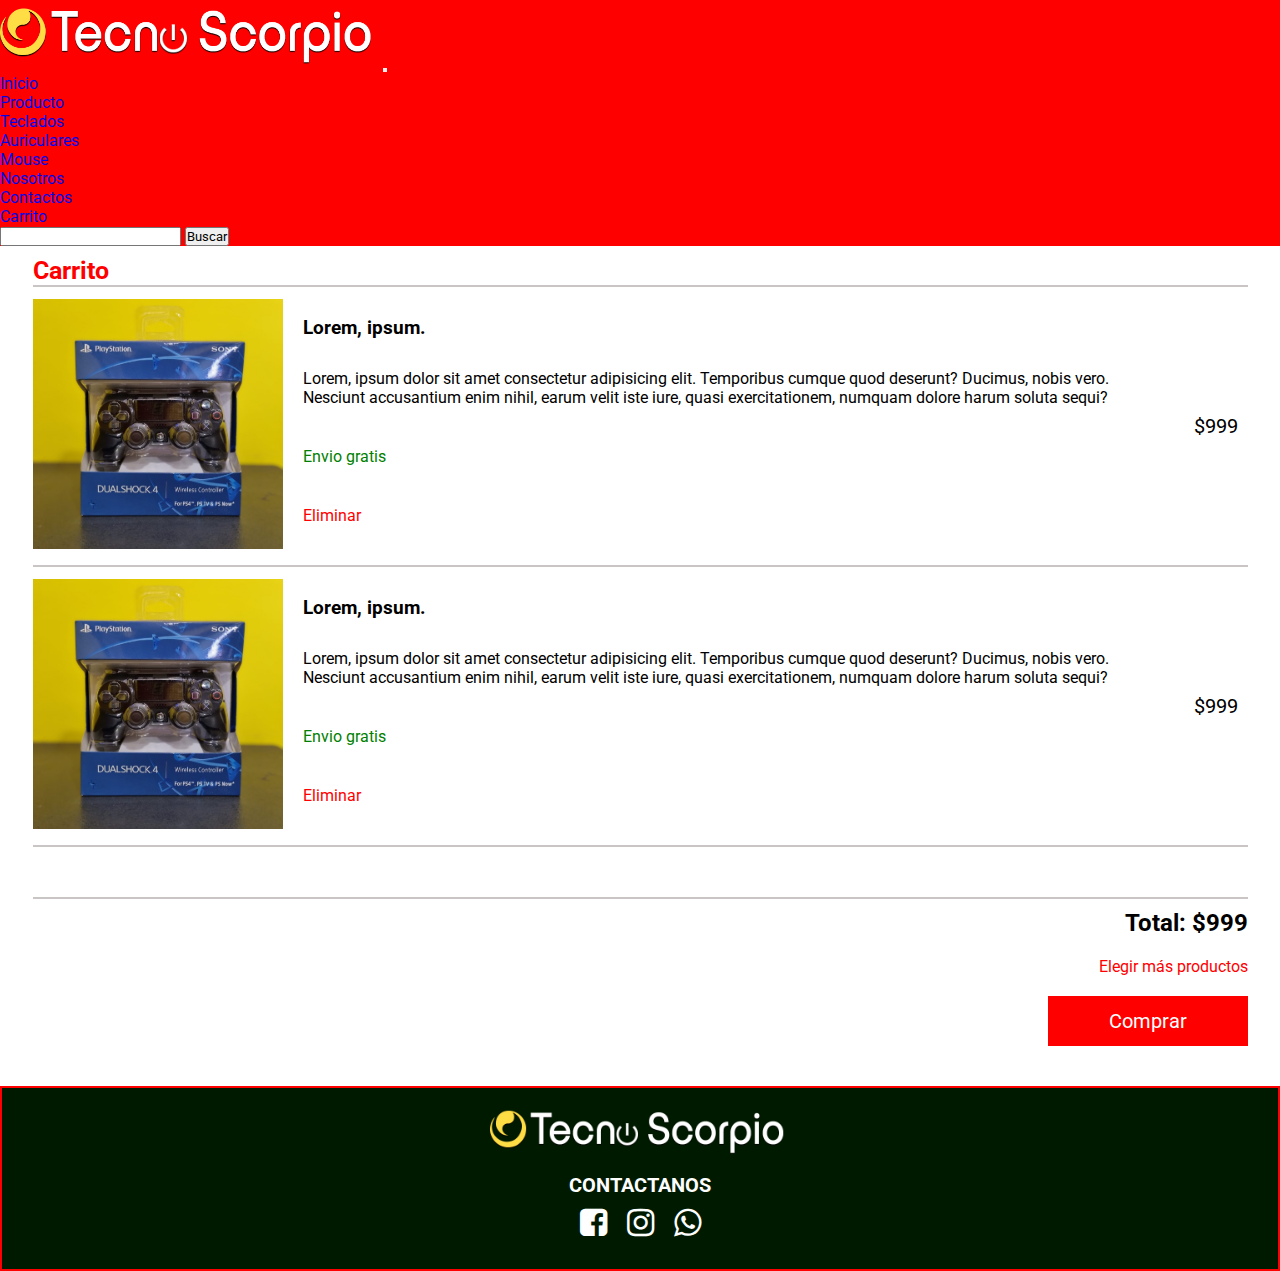
==== commit d2c9ea28: "SASS en todas las paginas con @media" ====
--- a/page/CARRITO.HTML
+++ b/page/CARRITO.HTML
@@ -6,7 +6,7 @@
     <meta name="viewport" content="width=device-width, initial-scale=1.0">
     <link rel="icon" type="imagen-icon" href="../img/recorte.png">
     <title>Tecno Scorpio</title>
-    <link rel="stylesheet" href="../css/style.css">
+    <link rel="stylesheet" href="../sass/style.css">
     <link rel="icon" type="imagen-icon" href="./img/recorte.png">
     <link rel="preconnect" href="https://fonts.googleapis.com">
     <link rel="preconnect" href="https://fonts.gstatic.com" crossorigin>
@@ -80,57 +80,57 @@
         </nav>
     </header>
     <main>
-        <div id="main">
-            <div class="marco">
-        <div class="conteiner__carrito">
+        <div class="estructura">
+            <div class="estructura__marco">
             <div>
-                <h1 class="title__destacados">Carrito</h1>
-            </div>
-            <div class="carrito">
-                <div class="carrito__producto">
-                    <a href="#"><img src="../img/2.jfif" alt="Mando"></a>
+                <div>
+                    <h1 class="destacado__title">Carrito</h1>
                 </div>
-                <div>
-                    <div class="carrito__text">
-                    <h3>Lorem, ipsum.</h3>
-                    <p>Lorem, ipsum dolor sit amet consectetur adipisicing elit. Temporibus cumque quod deserunt? Ducimus, nobis vero. Nesciunt accusantium enim nihil, earum velit iste iure, quasi exercitationem, numquam dolore harum soluta sequi?</p>
-                    <p class="carrito__gratis">Envio gratis</p>
-                    <a href="#"><p>Eliminar</p></a>
+                <div class="carrito">
+                    <div class="carrito__producto">
+                        <a href="#"><img src="../img/2.jfif" alt="Mando"></a>
                     </div>
-                </div>
-                <div class="carrito__dinero">
-                    <p>$999</p>
-                </div>
-            </div>
-            <div class="carrito">
-                <div class="carrito__producto">
-                    <a href="#"><img src="../img/2.jfif" alt="Mando"></a>
-                </div>
-                <div>
-                    <div class="carrito__text">
+                    <div>
+                        <div class="carrito__text">
                         <h3>Lorem, ipsum.</h3>
                         <p>Lorem, ipsum dolor sit amet consectetur adipisicing elit. Temporibus cumque quod deserunt? Ducimus, nobis vero. Nesciunt accusantium enim nihil, earum velit iste iure, quasi exercitationem, numquam dolore harum soluta sequi?</p>
                         <p class="carrito__gratis">Envio gratis</p>
                         <a href="#"><p>Eliminar</p></a>
+                        </div>
+                    </div>
+                    <div class="carrito__dinero">
+                        <p>$999</p>
                     </div>
                 </div>
-                <div class="carrito__dinero">
-                    <p>$999</p>
+                <div class="carrito">
+                    <div class="carrito__producto">
+                        <a href="#"><img src="../img/2.jfif" alt="Mando"></a>
+                    </div>
+                    <div>
+                        <div class="carrito__text">
+                            <h3>Lorem, ipsum.</h3>
+                            <p>Lorem, ipsum dolor sit amet consectetur adipisicing elit. Temporibus cumque quod deserunt? Ducimus, nobis vero. Nesciunt accusantium enim nihil, earum velit iste iure, quasi exercitationem, numquam dolore harum soluta sequi?</p>
+                            <p class="carrito__gratis">Envio gratis</p>
+                            <a href="#"><p>Eliminar</p></a>
+                        </div>
+                    </div>
+                    <div class="carrito__dinero">
+                        <p>$999</p>
+                    </div>
                 </div>
             </div>
-        </div>
-        <div class="carrito__conteiner">
-            <div class="carrito__total">
-                <h2> Total: $999</h2>
+            <div class="carrito__conteiner">
+                <div class="carrito__total">
+                    <h2> Total: $999</h2>
+                </div>
+                <div class="carrito__elegir">
+                    <a href="../page/PRODUCTOS.HTML"><p>Elegir más productos</p></a>
+                    
+                </div>
+                <div class="carrito__comprar">
+                        <a href="#"><input type="submit" value="Comprar" id="comprar"></a>    
+                </div>
             </div>
-            <div class="carrito__elegir">
-                <a href="../page/PRODUCTOS.HTML"><p>Elegir más productos</p></a>
-                
-            </div>
-            <div class="carrito__comprar">
-                    <a href="#"><input type="submit" value="Comprar" id="comprar"></a>    
-                </div>
-        </div>
         </div>
     </div>
     </main>
--- a/sass/style.css
+++ b/sass/style.css
@@ -0,0 +1,1009 @@
+* {
+  margin: 0%;
+  padding: 0%;
+  font-family: 'Roboto', sans-serif;
+  text-decoration: none;
+  -webkit-box-sizing: border-box;
+          box-sizing: border-box;
+  list-style: none;
+}
+
+/* INDEX */
+.header__conteiner--img {
+  height: 70px;
+  width: auto;
+}
+
+.estructura {
+  width: 100%;
+  display: -webkit-box;
+  display: -ms-flexbox;
+  display: flex;
+  -webkit-box-pack: space-evenly;
+      -ms-flex-pack: space-evenly;
+          justify-content: space-evenly;
+}
+
+.estructura__marco {
+  max-width: 1215px;
+  margin: 0px 10px;
+}
+
+.metodos {
+  background-image: -webkit-gradient(linear, left top, left bottom, from(black), to(red));
+  background-image: linear-gradient(black, red);
+  display: -webkit-box;
+  display: -ms-flexbox;
+  display: flex;
+  -webkit-box-pack: center;
+      -ms-flex-pack: center;
+          justify-content: center;
+  -webkit-box-align: center;
+      -ms-flex-align: center;
+          align-items: center;
+  width: 100%;
+  height: 100%;
+}
+
+.metodos__pagos {
+  display: -webkit-box;
+  display: -ms-flexbox;
+  display: flex;
+  padding: 20px 50px;
+}
+
+.metodos__pagos .material-icons-outlined {
+  color: white;
+  padding: 10px;
+}
+
+.metodos__title {
+  color: yellow;
+  font-size: 20px;
+}
+
+.metodos__text {
+  color: white;
+  font-size: 16px;
+}
+
+.servicio {
+  display: -webkit-box;
+  display: -ms-flexbox;
+  display: flex;
+  -webkit-box-pack: center;
+      -ms-flex-pack: center;
+          justify-content: center;
+}
+
+.servicio__conteiner {
+  margin: 10px 0px;
+  width: 100%;
+  height: 150px;
+  display: -webkit-box;
+  display: -ms-flexbox;
+  display: flex;
+  -webkit-box-pack: left;
+      -ms-flex-pack: left;
+          justify-content: left;
+  -webkit-box-align: center;
+      -ms-flex-align: center;
+          align-items: center;
+  background-image: url(../img/pc-g6ab0adac6_1280.jpg);
+  background-size: 100%;
+  background-position: center;
+}
+
+.servicio__conteiner--h2 {
+  color: white;
+  font-size: 25px;
+  font-weight: bold;
+  margin-bottom: 10px;
+  margin-left: 104px;
+}
+
+.destacado {
+  margin: 20px 0px;
+}
+
+.destacado__title {
+  border-bottom: solid #c9c5c5 2px;
+  color: red;
+  font-size: 25px;
+  font-weight: bold;
+}
+
+.destacado__productos {
+  display: -webkit-box;
+  display: -ms-flexbox;
+  display: flex;
+  -webkit-box-pack: center;
+      -ms-flex-pack: center;
+          justify-content: center;
+  -ms-flex-wrap: nowrap;
+      flex-wrap: nowrap;
+  margin: 10px 0px;
+}
+
+.destacado__productos__conteiner {
+  margin: 0px 10px;
+  background-color: #fafafa;
+  border: solid white 1px;
+  border-bottom: #3B3737 solid 3px;
+}
+
+.destacado__productos__conteiner:hover {
+  border-bottom: red solid 3px;
+}
+
+.destacado__productos__conteiner__descripcion {
+  margin: 10px;
+}
+
+.destacado__productos__conteiner__descripcion--subtitle {
+  font-size: 14px;
+  padding: 5px 5px;
+}
+
+.destacado__productos__conteiner__descripcion--text {
+  font-size: 13px;
+  color: #333333;
+  text-align: left;
+  padding: 5px 5px;
+}
+
+.destacado__productos__conteiner__descripcion--precio {
+  padding: 5px 5px 0px 5px;
+}
+
+.destacado__productos__conteiner--img {
+  width: 100%;
+}
+
+.boton {
+  display: -webkit-box;
+  display: -ms-flexbox;
+  display: flex;
+  -webkit-box-pack: center;
+      -ms-flex-pack: center;
+          justify-content: center;
+  margin: 15px 0px;
+}
+
+.boton__text {
+  padding: 16px 30px;
+  background-color: red;
+  color: white;
+  font-size: 16px;
+  display: -webkit-box;
+  display: -ms-flexbox;
+  display: flex;
+  -webkit-box-pack: center;
+      -ms-flex-pack: center;
+          justify-content: center;
+  -webkit-animation: mi-efecto 1s linear 0s infinite;
+          animation: mi-efecto 1s linear 0s infinite;
+}
+
+.boton__text:hover {
+  background-color: #eb4141;
+}
+
+@-webkit-keyframes mi-efecto {
+  0% {
+    width: 100%;
+  }
+  100% {
+    width: 105%;
+  }
+}
+
+@keyframes mi-efecto {
+  0% {
+    width: 100%;
+  }
+  100% {
+    width: 105%;
+  }
+}
+
+.videos {
+  display: -webkit-box;
+  display: -ms-flexbox;
+  display: flex;
+  -webkit-box-orient: vertical;
+  -webkit-box-direction: normal;
+      -ms-flex-direction: column;
+          flex-direction: column;
+}
+
+.videos__title {
+  border-bottom: solid #c9c5c5 2px;
+  color: black;
+}
+
+.videos h2 {
+  font-weight: bold;
+  font-size: 25px;
+}
+
+.videos__url {
+  display: -webkit-box;
+  display: -ms-flexbox;
+  display: flex;
+  margin: 10px 0px 40px 0px;
+  -webkit-box-align: center;
+      -ms-flex-align: center;
+          align-items: center;
+  -ms-flex-pack: distribute;
+      justify-content: space-around;
+}
+
+.footer {
+  background-color: rgba(0, 0, 0, 0.8);
+  -webkit-box-orient: vertical;
+  -webkit-box-direction: normal;
+      -ms-flex-direction: column;
+          flex-direction: column;
+}
+
+.footer__logo {
+  display: -webkit-box;
+  display: -ms-flexbox;
+  display: flex;
+  -webkit-box-pack: center;
+      -ms-flex-pack: center;
+          justify-content: center;
+  padding-top: 16px;
+}
+
+.footer__logo--tecno {
+  width: 300px;
+  height: 55px;
+}
+
+.footer__contactos {
+  display: -webkit-box;
+  display: -ms-flexbox;
+  display: flex;
+  -webkit-box-pack: center;
+      -ms-flex-pack: center;
+          justify-content: center;
+}
+
+.footer__contactos--url {
+  color: white;
+  font-size: 20px;
+  padding: 10px;
+}
+
+.footer__redes {
+  display: -webkit-box;
+  display: -ms-flexbox;
+  display: flex;
+  -webkit-box-pack: center;
+      -ms-flex-pack: center;
+          justify-content: center;
+  padding-bottom: 30px;
+}
+
+.fa-facebook-square {
+  margin: 0px 10px;
+  color: white;
+}
+
+.fa-instagram {
+  margin: 0px 10px;
+  color: white;
+}
+
+.fa-whatsapp {
+  margin: 0px 10px;
+  color: white;
+}
+
+/* index */
+/* CONTACTOS */
+.conteiner__contactos--title {
+  border-bottom: solid #c9c5c5 2px;
+  color: red;
+  margin-bottom: 20px;
+  font-size: 24px;
+}
+
+.conteiner__form--contenido {
+  display: block;
+  -webkit-box-orient: vertical;
+  -webkit-box-direction: normal;
+      -ms-flex-direction: column;
+          flex-direction: column;
+  -ms-flex-line-pack: center;
+      align-content: center;
+  height: 676px;
+}
+
+#Motivo {
+  font-size: 16px;
+}
+
+/* CONTACTOS */
+/* PRODUCTOS */
+.img {
+  height: 400px;
+  overflow: hidden;
+}
+
+.img__teclado {
+  width: 100%;
+}
+
+.categorias {
+  display: -webkit-box;
+  display: -ms-flexbox;
+  display: flex;
+  -webkit-box-orient: vertical;
+  -webkit-box-direction: normal;
+      -ms-flex-direction: column;
+          flex-direction: column;
+  margin: 30px 0px;
+}
+
+/* PRODUCTOS */
+/* NOSOTROS  */
+.nosotros {
+  display: -webkit-box;
+  display: -ms-flexbox;
+  display: flex;
+  -webkit-box-align: center;
+      -ms-flex-align: center;
+          align-items: center;
+}
+
+.nosotros__img {
+  height: 330px;
+}
+
+.nosotros__p {
+  margin: 0px 60px;
+}
+
+.conteiner__surcusal {
+  margin: 10px 0px;
+}
+
+.material-icons-outlined {
+  color: white;
+}
+
+.material-icons-outlined:hover {
+  color: green;
+}
+
+.mapa__p {
+  margin: 10px 0px;
+}
+
+.local {
+  display: -webkit-box;
+  display: -ms-flexbox;
+  display: flex;
+  -webkit-box-pack: justify;
+      -ms-flex-pack: justify;
+          justify-content: space-between;
+}
+
+.local__img {
+  width: 100%;
+}
+
+/* NOSOTROS */
+/* CARRITO */
+.carrito {
+  display: -webkit-box;
+  display: -ms-flexbox;
+  display: flex;
+  -webkit-box-align: center;
+      -ms-flex-align: center;
+          align-items: center;
+  border-bottom: #c9c5c5 solid 2px;
+  -webkit-box-pack: justify;
+      -ms-flex-pack: justify;
+          justify-content: space-between;
+}
+
+.carrito:hover {
+  border-bottom: red solid 2px;
+}
+
+.carrito__producto img {
+  width: auto;
+  height: 250px;
+}
+
+.carrito__text {
+  margin: 20px;
+}
+
+.carrito__text h3 {
+  padding: 10px 0px;
+}
+
+.carrito__text p {
+  padding: 20px 0px;
+}
+
+.carrito__text a {
+  color: red;
+}
+
+.carrito__text a:hover {
+  color: #c9c5c5;
+}
+
+.carrito__gratis {
+  color: green;
+}
+
+.carrito__dinero {
+  padding: 0px 10px;
+}
+
+.carrito__dinero p {
+  font-size: 20px;
+}
+
+.carrito__conteiner {
+  display: -webkit-box;
+  display: -ms-flexbox;
+  display: flex;
+  -webkit-box-pack: right;
+      -ms-flex-pack: right;
+          justify-content: right;
+  -webkit-box-orient: vertical;
+  -webkit-box-direction: normal;
+      -ms-flex-direction: column;
+          flex-direction: column;
+  -webkit-box-align: end;
+      -ms-flex-align: end;
+          align-items: flex-end;
+  border-top: #c9c5c5 solid 2px;
+  margin-top: 50px;
+}
+
+.carrito__total {
+  margin: 10px 0px;
+  font-size: 16pxs;
+}
+
+.carrito__elegir {
+  margin: 10px 0px;
+  font-size: 16px;
+}
+
+.carrito__elegir a {
+  color: red;
+}
+
+#comprar {
+  width: 200px;
+  height: 50px;
+  font-size: 20px;
+  margin: 10px 0px;
+  background-color: red;
+  border: none;
+  color: white;
+}
+
+#comprar:hover {
+  background-color: #eb4141;
+}
+
+/* CARRITO */
+/* GRID */
+/* INDEX */
+.navbar {
+  grid-row: auto;
+  grid-column: auto;
+  -ms-grid-row: 1;
+  -ms-grid-column: 1;
+  grid-area: navbar;
+  background-color: red;
+}
+
+#carouselExampleIndicators {
+  grid-row: auto;
+  grid-column: auto;
+  -ms-grid-row: 2;
+  -ms-grid-column: 1;
+  grid-area: portada;
+  background-color: fuchsia;
+}
+
+#pagos {
+  grid-row: auto;
+  grid-column: auto;
+  -ms-grid-row: 3;
+  -ms-grid-column: 1;
+  grid-area: metodos;
+  background-color: blue;
+}
+
+#servicio {
+  grid-row: auto;
+  grid-column: auto;
+  -ms-grid-row: 4;
+  -ms-grid-column: 1;
+  grid-area: servicio;
+  background-color: brown;
+}
+
+.main {
+  grid-row: auto;
+  grid-column: auto;
+  -ms-grid-row: 5;
+  -ms-grid-column: 1;
+  grid-area: main;
+  background-color: yellow;
+}
+
+#footer {
+  grid-row: auto;
+  grid-column: auto;
+  -ms-grid-row: 5;
+  -ms-grid-column: 1;
+  grid-area: footer;
+  background-color: green;
+  border: solid red 2px;
+}
+
+.grid__conteiner {
+  display: -ms-grid;
+  display: grid;
+  gap: 10px;
+  /* grid-template-columns: auto;
+        grid-template-rows: 100px; */
+      grid-template-areas: "navbar"+ "portada"+ "metodos"+ "servicio"+ "main"+ "footer";
+}
+
+/* INDEX */
+/* PRODUCTOS */
+.referencia {
+  grid-row: auto;
+  grid-column: auto;
+  -ms-grid-row: 3;
+  -ms-grid-column: 1;
+  grid-area: referencia;
+}
+
+.ordenar {
+  grid-row: auto;
+  grid-column: auto;
+  -ms-grid-row: 4;
+  -ms-grid-column: 1;
+  grid-area: ordenar;
+}
+
+.conteiner__productos {
+  grid-row: auto;
+  grid-column: auto;
+  -ms-grid-row: 5;
+  -ms-grid-column: 1;
+  grid-area: productos;
+}
+
+.grid__productos {
+  display: -ms-grid;
+  display: grid;
+  gap: 10px;
+      grid-template-areas: "navbar"+ "portada"+ "referencia"+ "ordenar"+ "productos"+ "footer";
+}
+
+/* PRODUCTOS */
+/* NOSOTROS */
+.container__nosotros {
+  grid-row: auto;
+  grid-column: auto;
+  -ms-grid-row: 3;
+  -ms-grid-column: 1;
+  grid-area: nosotros;
+}
+
+.conteiner__surcusal {
+  grid-row: auto;
+  grid-column: auto;
+  -ms-grid-row: 4;
+  -ms-grid-column: 1;
+  grid-area: surcusal;
+}
+
+.local {
+  grid-row: auto;
+  grid-column: auto;
+  -ms-grid-row: 5;
+  -ms-grid-column: 1;
+  grid-area: img;
+}
+
+.grid__nosotros {
+  grid-row: auto;
+  display: -ms-grid;
+  display: grid;
+  gap: 10px;
+      grid-template-areas: "navbar"+ "portada"+ "nosotros"+ "surcusal"+ "img"+ "footer";
+}
+
+/* NOSOTROS */
+/* CONTACTOS */
+.conteiner__contactos {
+  grid-row: auto;
+  grid-column: auto;
+  -ms-grid-row: 3;
+  -ms-grid-column: 1;
+  grid-area: contactanos;
+}
+
+.conteiner {
+  grid-row: auto;
+  grid-column: auto;
+  -ms-grid-row: 4;
+  -ms-grid-column: 1;
+  grid-area: formulario;
+}
+
+.grid__contactanos {
+  display: -ms-grid;
+  display: grid;
+  gap: 10px;
+      grid-template-areas: "navbar"+ "portada"+ "contactanos"+ "formulario"+ "footer";
+}
+
+/* CONTACTOS */
+/* CARRITO */
+.conteiner__carrito {
+  grid-row: auto;
+  grid-column: auto;
+  -ms-grid-row: 3;
+  -ms-grid-column: 1;
+  grid-area: carrito;
+}
+
+.carrito__conteiner {
+  grid-row: auto;
+  grid-column: auto;
+  -ms-grid-row: 4;
+  -ms-grid-column: 1;
+  grid-area: comprar;
+}
+
+.grid__carrito {
+  display: -ms-grid;
+  display: grid;
+  gap: 10px;
+      grid-template-areas: "navbar"+ "portada"+ "carrito"+ "comprar"+ "footer";
+}
+
+/* CARRITO */
+/* GRID */
+@media screen and (max-width: 780px) {
+  /* INDEX */
+  .header__conteiner--img {
+    height: 140px;
+    width: auto;
+  }
+  /* .header__menu{
+        height: 150px;
+        display: flex;
+        justify-content: space-evenly;
+        align-items: center;
+        
+    } */
+  /* .header__menu--conteiner--items a{
+        font-size: 30px;
+    } */
+  /* .header__conteiner--buscador{
+        display: none;
+    } */
+  /* nav bo */
+  .estructura__marco {
+    width: 100%;
+  }
+  #menu {
+    font-size: 40px;
+  }
+  .nav-link active {
+    font-size: 30px;
+  }
+  .nav-item dropdown {
+    font-size: 30px;
+  }
+  .nav-item {
+    font-size: 30px;
+  }
+  .dropdown-item {
+    font-size: 30px;
+  }
+  #buscar {
+    font-size: 30px;
+  }
+  /* nav */
+  /* .portada__img{
+        margin: none;
+    } */
+  /* .portada__img--url {
+        max-width: 100%;
+        width: 1832px;
+    } */
+  /* .portada__conteiner--title{
+        font-size: 50px;
+    } */
+  /* .portada__conteiner--text{
+        font-size: 45px;
+        padding: 20px 60px;
+    } */
+  /* .portada__conteiner{
+        height: 24rem;
+        padding: 0px 30px;
+    } */
+  /* #pagos{
+        margin: 20px 0px;
+    } */
+  /* .estructura{
+        flex-direction: column;
+    } */
+  .metodos {
+    width: 100%;
+    -webkit-box-align: start;
+        -ms-flex-align: start;
+            align-items: flex-start;
+    padding: 20px 40px;
+  }
+  .metodos__pagos {
+    padding: 10px 0px;
+  }
+  .metodos__pagos--tarjeta {
+    padding: 0px;
+  }
+  .metodos__pagos--envios {
+    padding: 0px;
+  }
+  .metodos__title {
+    font-size: 30px;
+  }
+  .metodos__text {
+    font-size: 25px;
+  }
+  .servicio {
+    margin: 20px 0px;
+  }
+  .servicio__conteiner {
+    width: 100%;
+    margin: 0px;
+  }
+  .servicio__conteiner--h2 {
+    font-size: 40px;
+    margin-left: 40px;
+  }
+  .destacado__title {
+    font-size: 50px;
+    margin: 10px 0px;
+  }
+  .destacado__productos {
+    display: -ms-grid;
+    display: grid;
+    -webkit-box-orient: vertical;
+    -webkit-box-direction: normal;
+        -ms-flex-direction: column;
+            flex-direction: column;
+    -ms-grid-columns: 50% 50%;
+        grid-template-columns: 50% 50%;
+    padding: 10px 0px;
+    gap: 20px;
+    margin: 10px;
+  }
+  .destacado__productos__conteiner__descripcion--subtitle {
+    font-size: 35px;
+    padding: 10px 10px;
+  }
+  .destacado__productos__conteiner__descripcion--text {
+    font-size: 35px;
+    padding: 10px 10px;
+  }
+  .destacado__productos__conteiner__descripcion--precio {
+    font-size: 40px;
+    padding: 10px 10px;
+  }
+  .boton {
+    margin-bottom: 70px;
+  }
+  .boton__text {
+    padding: 30px;
+    font-size: 50px;
+  }
+  #videos {
+    margin: 50px 10px 20px 10px;
+  }
+  .videos {
+    margin: 0px 10px;
+  }
+  .videos__url {
+    -webkit-box-orient: vertical;
+    -webkit-box-direction: normal;
+        -ms-flex-direction: column;
+            flex-direction: column;
+  }
+  .videos__url--espacio {
+    width: 100%;
+    margin-bottom: 20px;
+  }
+  .videos__title h2 {
+    font-size: 50px;
+  }
+  .footer__redes {
+    font-size: 60px;
+  }
+  .footer__logo--tecno {
+    width: 1005px;
+    height: 186px;
+  }
+  .footer__contactos--url {
+    color: white;
+    font-size: 70px;
+    padding: 20px;
+  }
+  .fa-2x {
+    margin: 10px 100px;
+  }
+  /* INDEX */
+  /* PRODUCTOS */
+  #main {
+    margin: 0px;
+  }
+  .img {
+    height: 500px;
+    margin: 0px;
+  }
+  #dropdownMenuButton1 {
+    font-size: 30px;
+  }
+  /* PRODUCTOS */
+  /* NOSOTROS */
+  .local {
+    -webkit-box-orient: vertical;
+    -webkit-box-direction: normal;
+        -ms-flex-direction: column;
+            flex-direction: column;
+    margin: 0px;
+  }
+  .local__img {
+    width: 100%;
+    height: auto;
+  }
+  .nosotros {
+    margin: 0px;
+    -webkit-box-orient: vertical;
+    -webkit-box-direction: normal;
+        -ms-flex-direction: column;
+            flex-direction: column;
+  }
+  .nosotros__img {
+    width: 100%;
+    height: auto;
+  }
+  .nosotros__p {
+    margin: 20px;
+    margin-bottom: 60px;
+    font-size: 40px;
+  }
+  .mapa {
+    margin: 0px;
+  }
+  .mapa__p {
+    margin: 20px;
+    font-size: 40px;
+  }
+  .mapa iframe {
+    height: 700px;
+    margin: 20px 0px;
+  }
+  /* NOSOTROS */
+  /* CONTACTOS */
+  .conteiner {
+    margin: 20px;
+  }
+  .conteiner__contactos {
+    margin: 20px;
+    margin-bottom: 50px;
+  }
+  .conteiner__contactos--text {
+    font-size: 30px;
+  }
+  .conteiner__form {
+    width: 100%;
+  }
+  .conteiner__form--contenido {
+    height: auto;
+  }
+  .form-label {
+    font-size: 30px;
+  }
+  #exampleFormControlInput1 {
+    font-size: 30px;
+  }
+  .mb-3 form-select {
+    font-size: 25px;
+  }
+  .form-check-label {
+    font-size: 30px;
+  }
+  .form-check-input[type=checkbox] {
+    font-size: 30px;
+  }
+  #Motivo {
+    font-size: 30px;
+    height: 100%;
+    margin: 20px 0px;
+    width: 100%;
+  }
+  #enviar {
+    font-size: 30px;
+    margin: 20px 0px;
+  }
+  /* CONTACTOS */
+  /* CARRITO */
+  .carrito__conteiner {
+    margin: 100px 0px 50px 0px;
+  }
+  .carrito__text h3 {
+    font-size: 35px;
+  }
+  .carrito__text p {
+    font-size: 30px;
+  }
+  .carrito__dinero p {
+    font-size: 30px;
+  }
+  .carrito__producto img {
+    height: 500px;
+  }
+  .carrito__total h2 {
+    font-size: 50px;
+  }
+  .carrito__elegir p {
+    font-size: 40px;
+  }
+  #comprar {
+    font-size: 40px;
+    margin: 20px 0px;
+    width: 300px;
+    height: 100px;
+  }
+  /* CARRITO */
+}
+
+* {
+  text-decoration: none !important;
+}
+/*# sourceMappingURL=style.css.map */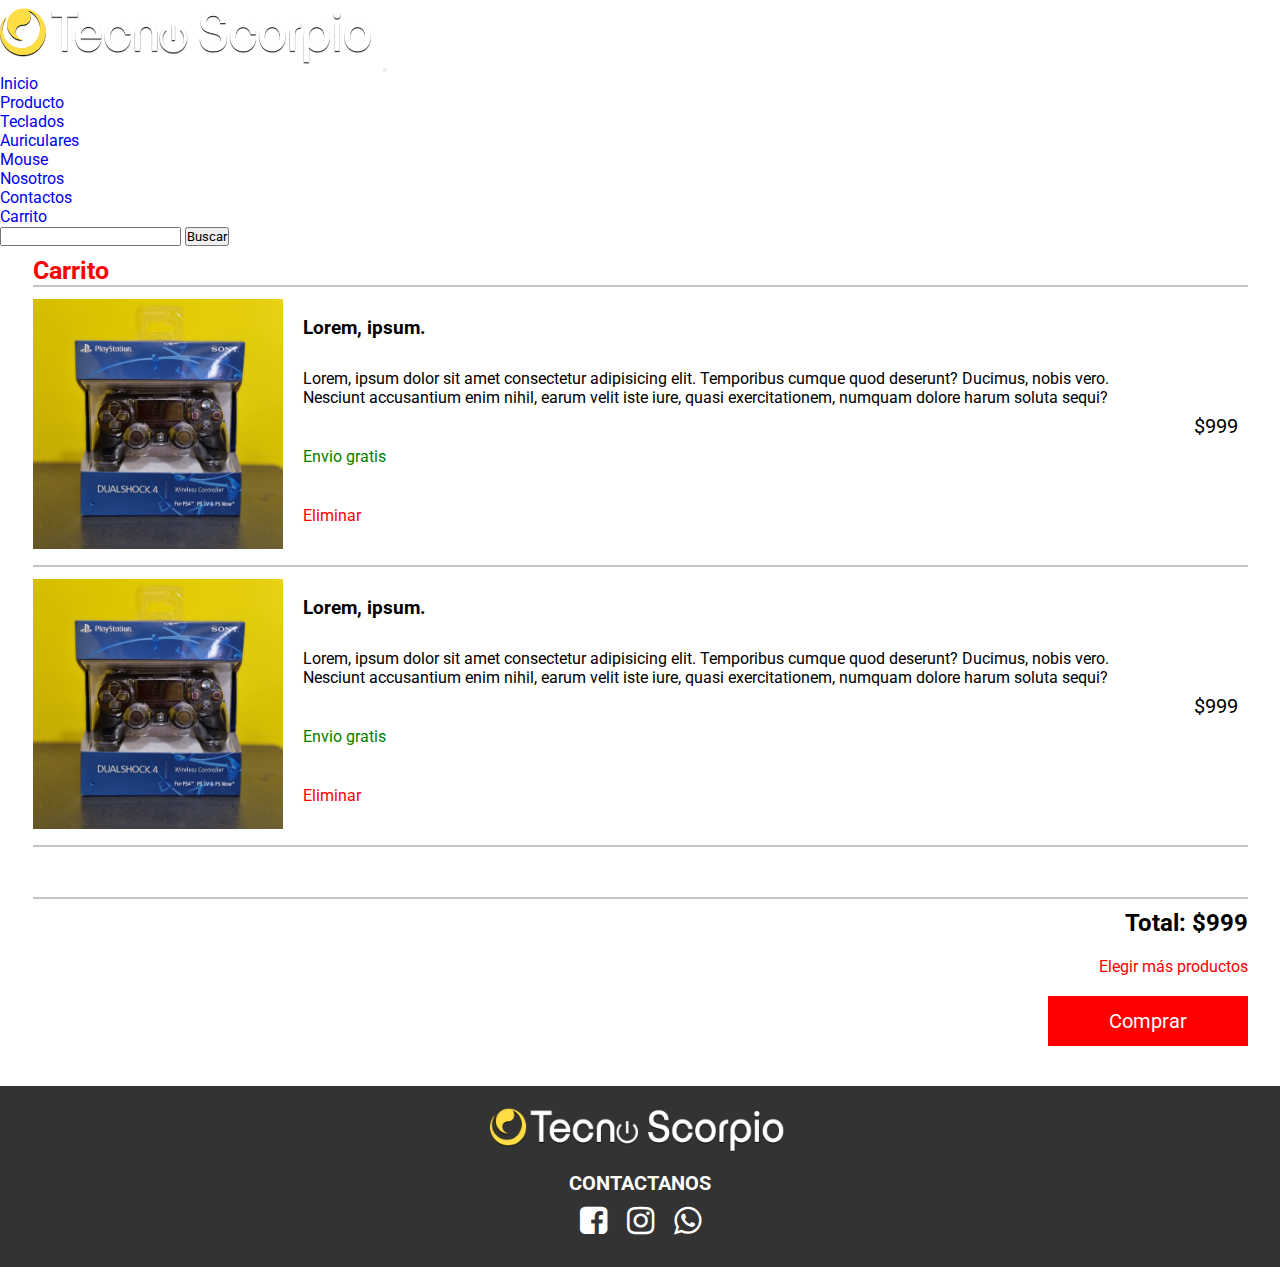
==== commit 05695262: "SASS + SEO" ====
--- a/page/CARRITO.HTML
+++ b/page/CARRITO.HTML
@@ -7,6 +7,8 @@
     <link rel="icon" type="imagen-icon" href="../img/recorte.png">
     <title>Tecno Scorpio</title>
     <link rel="stylesheet" href="../sass/style.css">
+    <meta name="description" content="Tienda de aparatos electrónicos, accesorios de celular y servicio técnico de celulares, tablets, computadoras.">
+    <meta name="keywords"  content="Tienda, Tecnologia, Gamer, Accesorios, Celular, Servicio Tecnico">
     <link rel="icon" type="imagen-icon" href="./img/recorte.png">
     <link rel="preconnect" href="https://fonts.googleapis.com">
     <link rel="preconnect" href="https://fonts.gstatic.com" crossorigin>
--- a/sass/style.css
+++ b/sass/style.css
@@ -507,7 +507,7 @@
   -ms-grid-row: 1;
   -ms-grid-column: 1;
   grid-area: navbar;
-  background-color: red;
+  /*         background-color: red;*/
 }
 
 #carouselExampleIndicators {
@@ -516,7 +516,7 @@
   -ms-grid-row: 2;
   -ms-grid-column: 1;
   grid-area: portada;
-  background-color: fuchsia;
+  /*         background-color: fuchsia;*/
 }
 
 #pagos {
@@ -525,7 +525,7 @@
   -ms-grid-row: 3;
   -ms-grid-column: 1;
   grid-area: metodos;
-  background-color: blue;
+  /*         background-color: blue;*/
 }
 
 #servicio {
@@ -534,7 +534,7 @@
   -ms-grid-row: 4;
   -ms-grid-column: 1;
   grid-area: servicio;
-  background-color: brown;
+  /*         background-color: brown;*/
 }
 
 .main {
@@ -543,7 +543,7 @@
   -ms-grid-row: 5;
   -ms-grid-column: 1;
   grid-area: main;
-  background-color: yellow;
+  /*         background-color: yellow;*/
 }
 
 #footer {
@@ -552,21 +552,21 @@
   -ms-grid-row: 5;
   -ms-grid-column: 1;
   grid-area: footer;
-  background-color: green;
-  border: solid red 2px;
+  /* background-color: green ;
+        border: solid red 2px; */
 }
 
 .grid__conteiner {
   display: -ms-grid;
   display: grid;
   gap: 10px;
-  /* grid-template-columns: auto;
+  /* grid-template-columns: auto;
         grid-template-rows: 100px; */
-      grid-template-areas: "navbar"- "portada"- "metodos"- "servicio"- "main"+      grid-template-areas: "navbar"
+ "portada"
+ "metodos"
+ "servicio"
+ "main"
  "footer";
 }
 
@@ -600,11 +600,11 @@
   display: -ms-grid;
   display: grid;
   gap: 10px;
-      grid-template-areas: "navbar"- "portada"- "referencia"- "ordenar"- "productos"+      grid-template-areas: "navbar"
+ "portada"
+ "referencia"
+ "ordenar"
+ "productos"
  "footer";
 }
 
@@ -639,11 +639,11 @@
   display: -ms-grid;
   display: grid;
   gap: 10px;
-      grid-template-areas: "navbar"- "portada"- "nosotros"- "surcusal"- "img"+      grid-template-areas: "navbar"
+ "portada"
+ "nosotros"
+ "surcusal"
+ "img"
  "footer";
 }
 
@@ -669,10 +669,10 @@
   display: -ms-grid;
   display: grid;
   gap: 10px;
-      grid-template-areas: "navbar"- "portada"- "contactanos"- "formulario"+      grid-template-areas: "navbar"
+ "portada"
+ "contactanos"
+ "formulario"
  "footer";
 }
 
@@ -698,10 +698,10 @@
   display: -ms-grid;
   display: grid;
   gap: 10px;
-      grid-template-areas: "navbar"- "portada"- "carrito"- "comprar"+      grid-template-areas: "navbar"
+ "portada"
+ "carrito"
+ "comprar"
  "footer";
 }
 
@@ -713,18 +713,18 @@
     height: 140px;
     width: auto;
   }
-  /* .header__menu{
-        height: 150px;
-        display: flex;
-        justify-content: space-evenly;
-        align-items: center;
-        
+  /* .header__menu{
+        height: 150px;
+        display: flex;
+        justify-content: space-evenly;
+        align-items: center;
+        
     } */
-  /* .header__menu--conteiner--items a{
-        font-size: 30px;
+  /* .header__menu--conteiner--items a{
+        font-size: 30px;
     } */
-  /* .header__conteiner--buscador{
-        display: none;
+  /* .header__conteiner--buscador{
+        display: none;
     } */
   /* nav bo */
   .estructura__marco {
@@ -749,29 +749,29 @@
     font-size: 30px;
   }
   /* nav */
-  /* .portada__img{
-        margin: none;
+  /* .portada__img{
+        margin: none;
     } */
-  /* .portada__img--url {
-        max-width: 100%;
-        width: 1832px;
+  /* .portada__img--url {
+        max-width: 100%;
+        width: 1832px;
     } */
-  /* .portada__conteiner--title{
-        font-size: 50px;
+  /* .portada__conteiner--title{
+        font-size: 50px;
     } */
-  /* .portada__conteiner--text{
-        font-size: 45px;
-        padding: 20px 60px;
+  /* .portada__conteiner--text{
+        font-size: 45px;
+        padding: 20px 60px;
     } */
-  /* .portada__conteiner{
-        height: 24rem;
-        padding: 0px 30px;
+  /* .portada__conteiner{
+        height: 24rem;
+        padding: 0px 30px;
     } */
-  /* #pagos{
-        margin: 20px 0px;
+  /* #pagos{
+        margin: 20px 0px;
     } */
-  /* .estructura{
-        flex-direction: column;
+  /* .estructura{
+        flex-direction: column;
     } */
   .metodos {
     width: 100%;
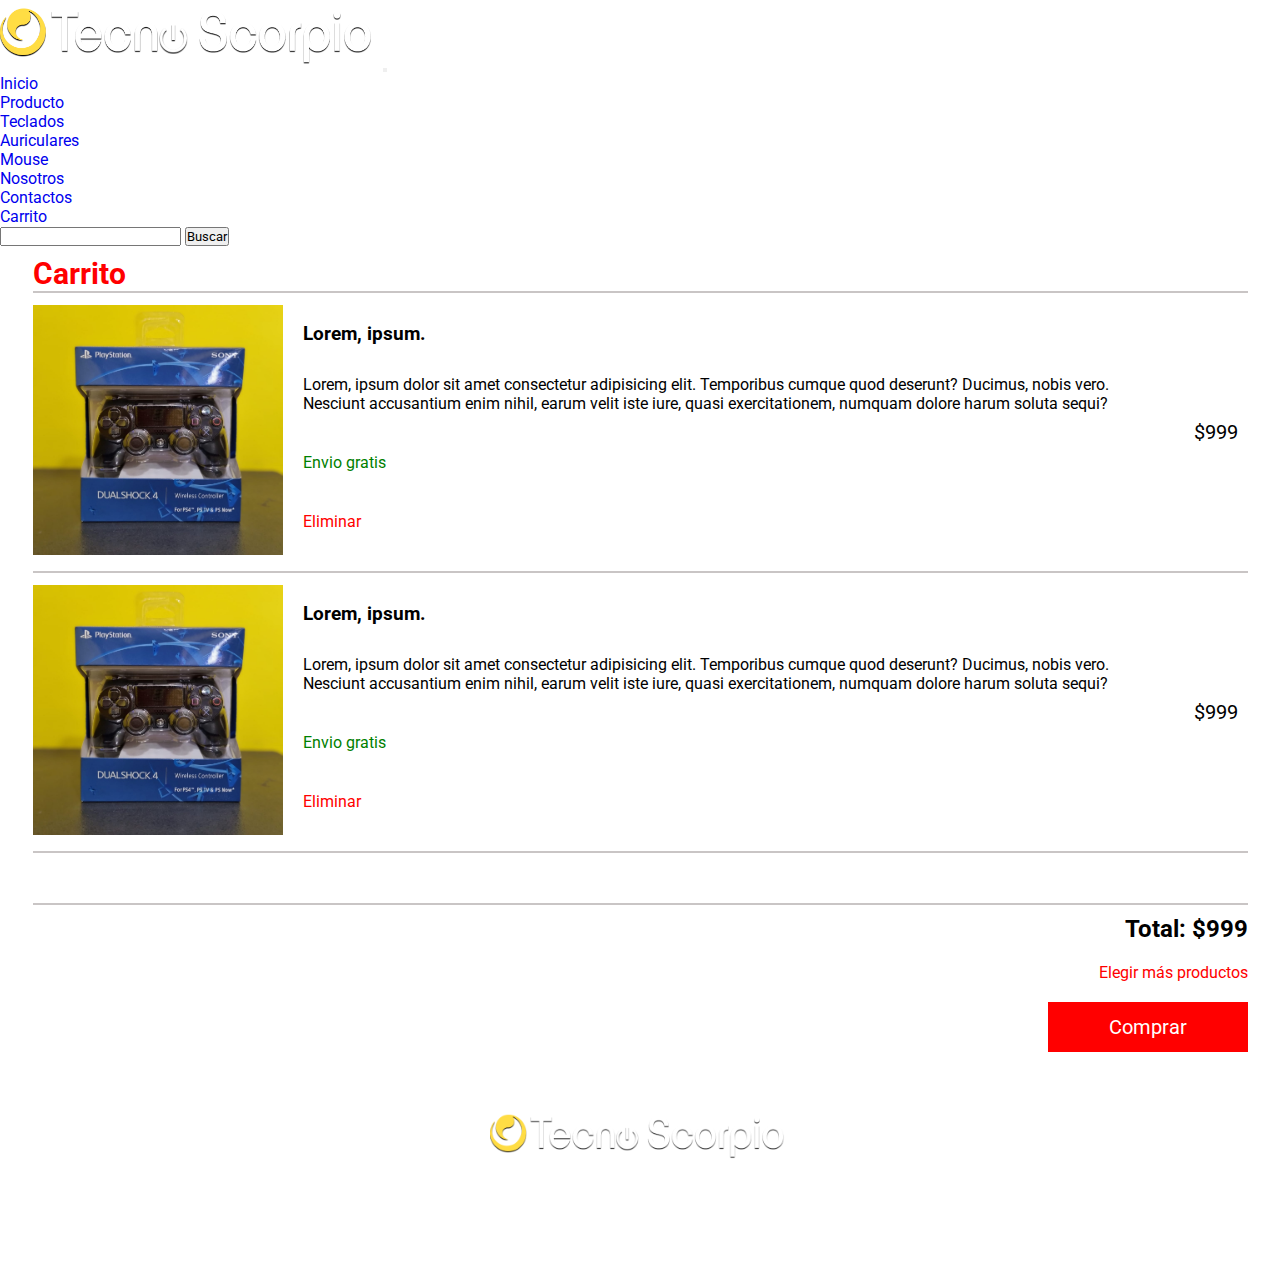
==== commit 478c8d92: "algunas correcciones del codigo" ====
--- a/page/CARRITO.HTML
+++ b/page/CARRITO.HTML
@@ -21,26 +21,6 @@
 <body class="grid__carrito">
     
     <header id="header" class="header">
-        <!-- <div class="header__conteiner">
-            <div class="header__conteiner--logo">
-                <a href="../index.html"><img src="../img/Logo.png" alt="Logo" class="header__conteiner--img"></a>
-            </div>
-            <div class="header__conteiner--buscador">
-                <form action="" >
-                        <input class="header__conteiner--buscador--placeholder" type="text" id="buscar">
-                        <input class="header__conteiner--buscador--button" type="submit" value="Buscar">
-                </form>
-            </div>
-        </div>
-        <nav class="header__menu">
-            <ul class="header__menu--conteiner">
-                <li class="header__menu--conteiner--items"> <a href="../index.html"> INICIO </a></li>
-                <li class="header__menu--conteiner--items"> <a href="../page/PRODUCTOS.HTML">PRODUCTOS</a></li>
-                <li class="header__menu--conteiner--items"> <a href="../page/NOSOTROS.HTML">NOSOTROS</a></li>
-                <li class="header__menu--conteiner--items"> <a href="../page/CONTACTOS.HTML">CONTACTOS</a></li>
-                <li class="header__menu--conteiner--items"> <a href="../page/CARRITO.HTML">CARRITO</a></li>
-            </ul>
-        </nav> -->
         <nav class="navbar navbar-expand-lg navbar-dark bg-dark">
             <div class="container-fluid">
                     <a href="../index.html"><img src="../img/Logo.png" class= header__conteiner--img alt="Logo" ></a>
@@ -138,7 +118,7 @@
     </main>
 
     <footer id="footer">
-        <div class="footer">
+        <div class="footer bg-dark">
                 <div class="footer__logo">
                     <a href="../index.html"><img src="../img/Logo - copia.png" alt="Logo" class="footer__logo--tecno"></a>
                 </div>
--- a/sass/style.css
+++ b/sass/style.css
@@ -107,9 +107,9 @@
 }
 
 .destacado__title {
-  border-bottom: solid #c9c5c5 2px;
+  border-bottom: solid 2px #c9c5c5;
   color: red;
-  font-size: 25px;
+  font-size: 30px;
   font-weight: bold;
 }
 
@@ -128,12 +128,12 @@
 .destacado__productos__conteiner {
   margin: 0px 10px;
   background-color: #fafafa;
-  border: solid white 1px;
+  border: solid 1px white;
   border-bottom: #3B3737 solid 3px;
 }
 
 .destacado__productos__conteiner:hover {
-  border-bottom: red solid 3px;
+  border-bottom: solid 3px;
 }
 
 .destacado__productos__conteiner__descripcion {
@@ -185,10 +185,6 @@
           animation: mi-efecto 1s linear 0s infinite;
 }
 
-.boton__text:hover {
-  background-color: #eb4141;
-}
-
 @-webkit-keyframes mi-efecto {
   0% {
     width: 100%;
@@ -218,7 +214,7 @@
 }
 
 .videos__title {
-  border-bottom: solid #c9c5c5 2px;
+  border-bottom: solid 2px #c9c5c5;
   color: black;
 }
 
@@ -240,7 +236,6 @@
 }
 
 .footer {
-  background-color: rgba(0, 0, 0, 0.8);
   -webkit-box-orient: vertical;
   -webkit-box-direction: normal;
       -ms-flex-direction: column;
@@ -305,8 +300,7 @@
 /* index */
 /* CONTACTOS */
 .conteiner__contactos--title {
-  border-bottom: solid #c9c5c5 2px;
-  color: red;
+  border-bottom: solid 2px #c9c5c5;
   margin-bottom: 20px;
   font-size: 24px;
 }
@@ -405,7 +399,7 @@
   -webkit-box-align: center;
       -ms-flex-align: center;
           align-items: center;
-  border-bottom: #c9c5c5 solid 2px;
+  border-bottom: solid 2px #c9c5c5;
   -webkit-box-pack: justify;
       -ms-flex-pack: justify;
           justify-content: space-between;
@@ -466,7 +460,7 @@
   -webkit-box-align: end;
       -ms-flex-align: end;
           align-items: flex-end;
-  border-top: #c9c5c5 solid 2px;
+  border-top: solid 2px #c9c5c5;
   margin-top: 50px;
 }
 
@@ -501,13 +495,12 @@
 /* CARRITO */
 /* GRID */
 /* INDEX */
-.navbar {
+.header {
   grid-row: auto;
   grid-column: auto;
   -ms-grid-row: 1;
   -ms-grid-column: 1;
-  grid-area: navbar;
-  /*         background-color: red;*/
+  grid-area: header;
 }
 
 #carouselExampleIndicators {
@@ -516,7 +509,6 @@
   -ms-grid-row: 2;
   -ms-grid-column: 1;
   grid-area: portada;
-  /*         background-color: fuchsia;*/
 }
 
 #pagos {
@@ -525,7 +517,6 @@
   -ms-grid-row: 3;
   -ms-grid-column: 1;
   grid-area: metodos;
-  /*         background-color: blue;*/
 }
 
 #servicio {
@@ -534,7 +525,6 @@
   -ms-grid-row: 4;
   -ms-grid-column: 1;
   grid-area: servicio;
-  /*         background-color: brown;*/
 }
 
 .main {
@@ -543,7 +533,6 @@
   -ms-grid-row: 5;
   -ms-grid-column: 1;
   grid-area: main;
-  /*         background-color: yellow;*/
 }
 
 #footer {
@@ -552,21 +541,17 @@
   -ms-grid-row: 5;
   -ms-grid-column: 1;
   grid-area: footer;
-  /* background-color: green ;
-        border: solid red 2px; */
 }
 
 .grid__conteiner {
   display: -ms-grid;
   display: grid;
   gap: 10px;
-  /* grid-template-columns: auto;
-        grid-template-rows: 100px; */
-      grid-template-areas: "navbar"
- "portada"
- "metodos"
- "servicio"
- "main"
+      grid-template-areas: "header"+ "portada"+ "metodos"+ "servicio"+ "main"  "footer";
 }
 
@@ -600,11 +585,11 @@
   display: -ms-grid;
   display: grid;
   gap: 10px;
-      grid-template-areas: "navbar"
- "portada"
- "referencia"
- "ordenar"
- "productos"
+      grid-template-areas: "header"+ "portada"+ "referencia"+ "ordenar"+ "productos"  "footer";
 }
 
@@ -639,11 +624,11 @@
   display: -ms-grid;
   display: grid;
   gap: 10px;
-      grid-template-areas: "navbar"
- "portada"
- "nosotros"
- "surcusal"
- "img"
+      grid-template-areas: "header"+ "portada"+ "nosotros"+ "surcusal"+ "img"  "footer";
 }
 
@@ -669,10 +654,10 @@
   display: -ms-grid;
   display: grid;
   gap: 10px;
-      grid-template-areas: "navbar"
- "portada"
- "contactanos"
- "formulario"
+      grid-template-areas: "header"+ "portada"+ "contactanos"+ "formulario"  "footer";
 }
 
@@ -698,10 +683,10 @@
   display: -ms-grid;
   display: grid;
   gap: 10px;
-      grid-template-areas: "navbar"
- "portada"
- "carrito"
- "comprar"
+      grid-template-areas: "header"+ "portada"+ "carrito"+ "comprar"  "footer";
 }
 
@@ -710,22 +695,9 @@
 @media screen and (max-width: 780px) {
   /* INDEX */
   .header__conteiner--img {
-    height: 140px;
+    height: 100px;
     width: auto;
   }
-  /* .header__menu{
-        height: 150px;
-        display: flex;
-        justify-content: space-evenly;
-        align-items: center;
-        
-    } */
-  /* .header__menu--conteiner--items a{
-        font-size: 30px;
-    } */
-  /* .header__conteiner--buscador{
-        display: none;
-    } */
   /* nav bo */
   .estructura__marco {
     width: 100%;
@@ -749,30 +721,6 @@
     font-size: 30px;
   }
   /* nav */
-  /* .portada__img{
-        margin: none;
-    } */
-  /* .portada__img--url {
-        max-width: 100%;
-        width: 1832px;
-    } */
-  /* .portada__conteiner--title{
-        font-size: 50px;
-    } */
-  /* .portada__conteiner--text{
-        font-size: 45px;
-        padding: 20px 60px;
-    } */
-  /* .portada__conteiner{
-        height: 24rem;
-        padding: 0px 30px;
-    } */
-  /* #pagos{
-        margin: 20px 0px;
-    } */
-  /* .estructura{
-        flex-direction: column;
-    } */
   .metodos {
     width: 100%;
     -webkit-box-align: start;
@@ -840,7 +788,7 @@
   }
   .boton__text {
     padding: 30px;
-    font-size: 50px;
+    font-size: 40px;
   }
   #videos {
     margin: 50px 10px 20px 10px;
@@ -862,15 +810,15 @@
     font-size: 50px;
   }
   .footer__redes {
-    font-size: 60px;
+    font-size: 50px;
   }
   .footer__logo--tecno {
-    width: 1005px;
-    height: 186px;
+    width: 700px;
+    height: auto;
   }
   .footer__contactos--url {
     color: white;
-    font-size: 70px;
+    font-size: 50px;
     padding: 20px;
   }
   .fa-2x {
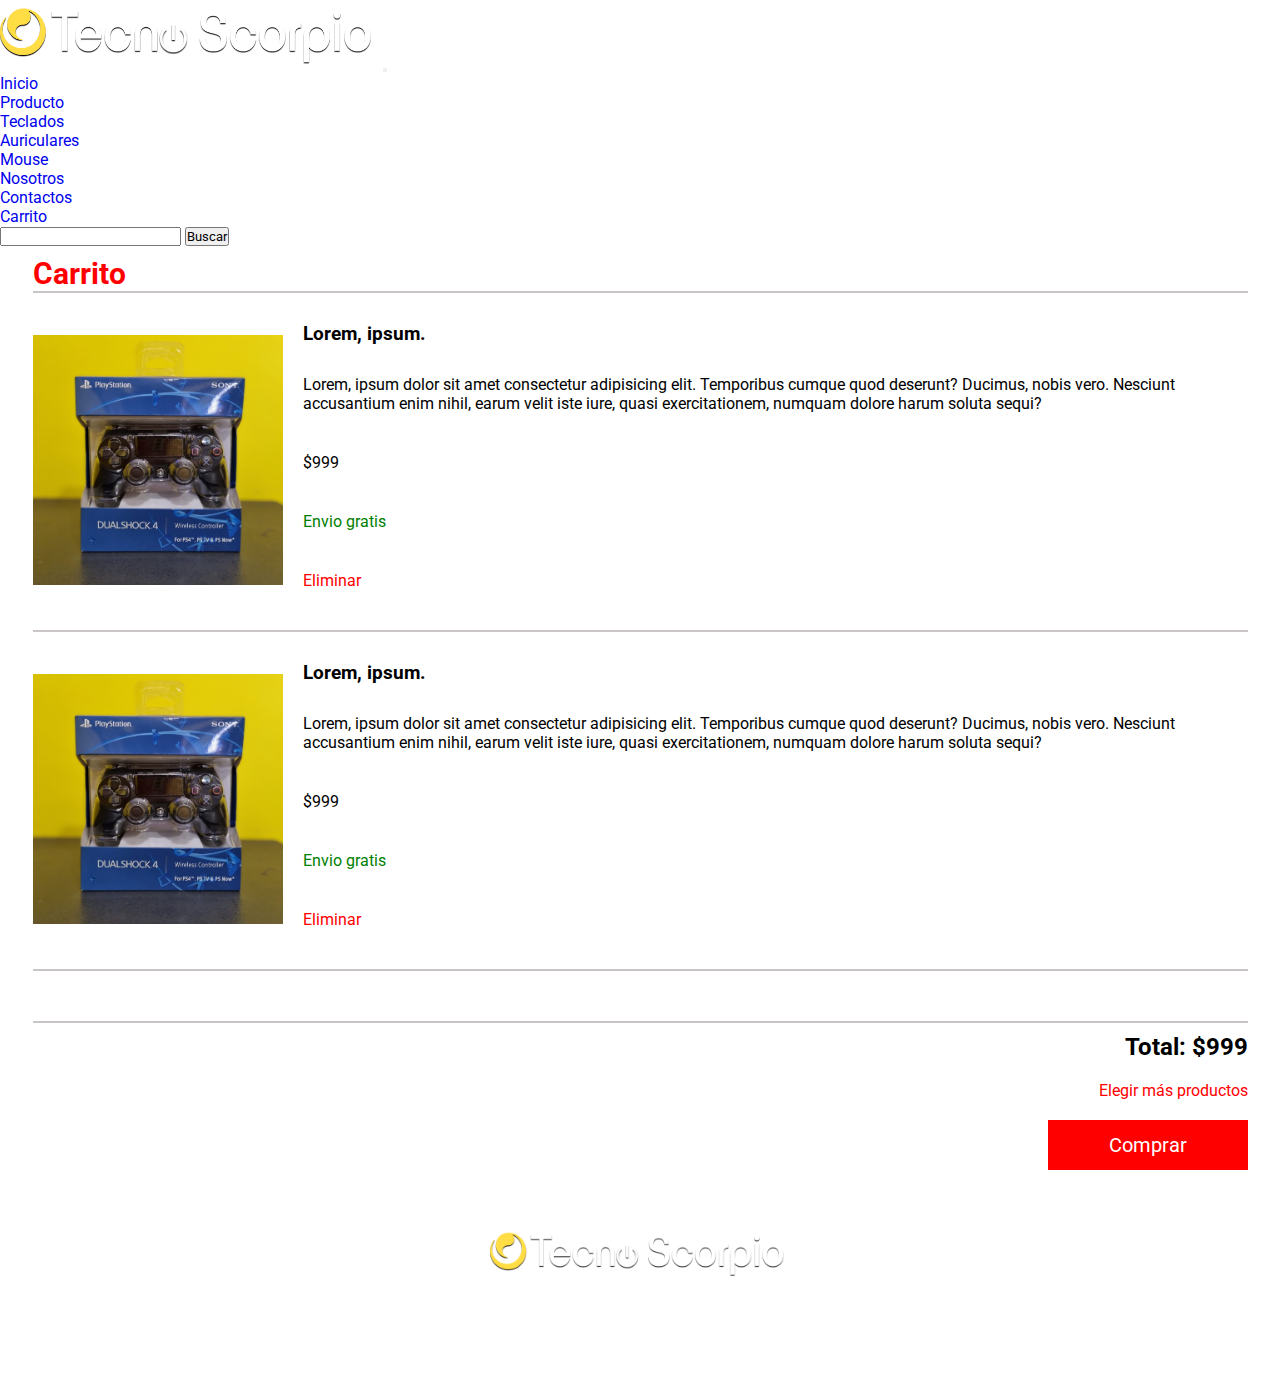
==== commit 65dc6eca: "Tercera entrega del proyecto final" ====
--- a/page/CARRITO.HTML
+++ b/page/CARRITO.HTML
@@ -76,12 +76,10 @@
                         <div class="carrito__text">
                         <h3>Lorem, ipsum.</h3>
                         <p>Lorem, ipsum dolor sit amet consectetur adipisicing elit. Temporibus cumque quod deserunt? Ducimus, nobis vero. Nesciunt accusantium enim nihil, earum velit iste iure, quasi exercitationem, numquam dolore harum soluta sequi?</p>
+                        <p>$999</p>
                         <p class="carrito__gratis">Envio gratis</p>
                         <a href="#"><p>Eliminar</p></a>
                         </div>
-                    </div>
-                    <div class="carrito__dinero">
-                        <p>$999</p>
                     </div>
                 </div>
                 <div class="carrito">
@@ -92,12 +90,10 @@
                         <div class="carrito__text">
                             <h3>Lorem, ipsum.</h3>
                             <p>Lorem, ipsum dolor sit amet consectetur adipisicing elit. Temporibus cumque quod deserunt? Ducimus, nobis vero. Nesciunt accusantium enim nihil, earum velit iste iure, quasi exercitationem, numquam dolore harum soluta sequi?</p>
+                            <p>$999</p>
                             <p class="carrito__gratis">Envio gratis</p>
                             <a href="#"><p>Eliminar</p></a>
                         </div>
-                    </div>
-                    <div class="carrito__dinero">
-                        <p>$999</p>
                     </div>
                 </div>
             </div>
--- a/sass/style.css
+++ b/sass/style.css
@@ -806,8 +806,11 @@
     width: 100%;
     margin-bottom: 20px;
   }
+  .videos__title {
+    font-size: 50px;
+  }
   .videos__title h2 {
-    font-size: 50px;
+    font-size: 40px;
   }
   .footer__redes {
     font-size: 50px;
@@ -921,16 +924,23 @@
   }
   /* CONTACTOS */
   /* CARRITO */
+  .carrito {
+    display: -webkit-box;
+    display: -ms-flexbox;
+    display: flex;
+    -webkit-box-orient: vertical;
+    -webkit-box-direction: normal;
+        -ms-flex-direction: column;
+            flex-direction: column;
+    margin-bottom: 70px;
+  }
   .carrito__conteiner {
-    margin: 100px 0px 50px 0px;
+    margin: 100px 10px 50px 10px;
   }
   .carrito__text h3 {
     font-size: 35px;
   }
   .carrito__text p {
-    font-size: 30px;
-  }
-  .carrito__dinero p {
     font-size: 30px;
   }
   .carrito__producto img {
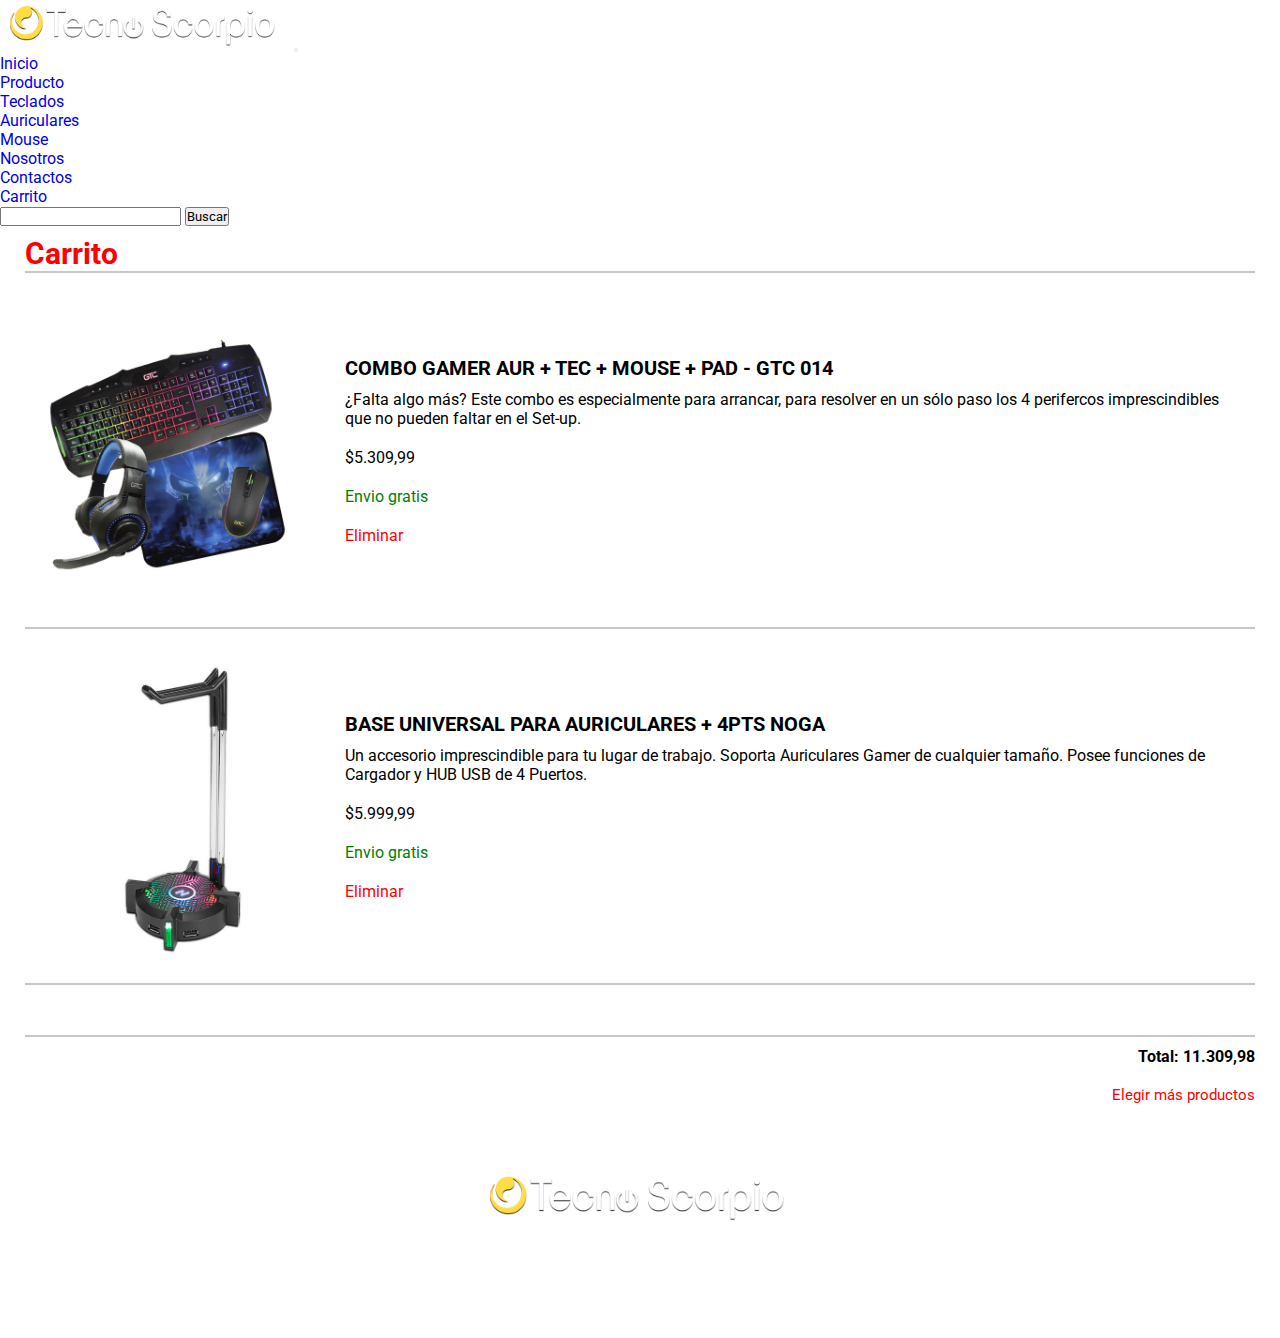
==== commit ae69144f: "Entrega del proyecto final" ====
--- a/page/CARRITO.HTML
+++ b/page/CARRITO.HTML
@@ -23,109 +23,112 @@
     <header id="header" class="header">
         <nav class="navbar navbar-expand-lg navbar-dark bg-dark">
             <div class="container-fluid">
-                    <a href="../index.html"><img src="../img/Logo.png" class= header__conteiner--img alt="Logo" ></a>
-            <button class="navbar-toggler" id="menu" type="button" data-bs-toggle="collapse" data-bs-target="#navbarSupportedContent" aria-controls="navbarSupportedContent" aria-expanded="false" aria-label="Toggle navigation">
-                <span class="navbar-toggler-icon"></span>
-            </button>
-            <div class="collapse navbar-collapse" id="navbarSupportedContent">
-                <ul class="navbar-nav me-auto mb-2 mb-lg-0">
-                <li class="nav-item">
-                    <a class="nav-link active" aria-current="page" href="../index.html">Inicio</a>
-                </li>
-                
-                <li class="nav-item dropdown">
-                    <a class="nav-link dropdown-toggle" href="#" id="navbarDropdown" role="button" data-bs-toggle="dropdown" aria-expanded="false">
-                    Producto
-                    </a>
-                    <ul class="dropdown-menu" aria-labelledby="navbarDropdown">
-                        <li><a class="dropdown-item" href="../page/PRODUCTOS.HTML">Teclados</a></li>
-                        <li><a class="dropdown-item" href="#">Auriculares</a></li>
-                        <li><a class="dropdown-item" href="#">Mouse</a></li>
+                <a href="../index.html"><img src="../img/Logo.png" class= header__conteiner--img alt="Logo" ></a>
+                <button class="navbar-toggler" id="menu" type="button" data-bs-toggle="collapse" data-bs-target="#navbarSupportedContent" aria-controls="navbarSupportedContent" aria-expanded="false" aria-label="Toggle navigation">
+                    <span class="navbar-toggler-icon"></span>
+                </button>
+                <div class="collapse navbar-collapse" id="navbarSupportedContent">
+                    <ul class="navbar-nav me-auto mb-2 mb-lg-0">
+                        <li class="nav-item">
+                            <a class="nav-link" aria-current="page" href="../index.html">Inicio</a>
+                        </li>
+                        
+                        <li class="nav-item dropdown">
+                            <a class="nav-link dropdown-toggle" href="#" id="navbarDropdown" role="button" data-bs-toggle="dropdown" aria-expanded="false">
+                            Producto
+                            </a>
+                            <ul class="dropdown-menu" aria-labelledby="navbarDropdown">
+                                <li><a class="dropdown-item" href="../page/PRODUCTOS.HTML">Teclados</a></li>
+                                <li><a class="dropdown-item" href="../page/PRODUCTOS.HTML">Auriculares</a></li>
+                                <li><a class="dropdown-item" href="../page/PRODUCTOS.HTML">Mouse</a></li>
+                            </ul>
+                        </li>
+                        <li class="nav-item">
+                            <a class="nav-link" href="../page/NOSOTROS.HTML">Nosotros</a>
+                        </li>
+                        <li class="nav-item">
+                            <a class="nav-link" href="../page/CONTACTOS.HTML">Contactos</a>
+                        </li>
+                        <li class="nav-item">
+                            <a class="nav-link active" href="../page/CARRITO.HTML">Carrito</a>
+                        </li>
                     </ul>
-                </li>
-                <li class="nav-item">
-                    <a class="nav-link" href="../page/NOSOTROS.HTML">Nosotros</a>
-                </li>
-                <li class="nav-item">
-                    <a class="nav-link" href="../page/CONTACTOS.HTML">Contactos</a>
-                </li>
-                <li class="nav-item">
-                    <a class="nav-link" href="../page/CARRITO.HTML">Carrito</a>
-                </li>
-                </ul>
-                <form class="d-flex">
-                <input class="form-control me-2" type="search" aria-label="Search">
-                <button class="btn btn-outline-success" id="buscar" type="submit">Buscar</button>
-                </form>
-            </div>
+                    <form class="d-flex">
+                        <input class="form-control me-2" type="search" aria-label="Search">
+                        <button class="btn btn-outline-success" id="buscar" type="submit">Buscar</button>
+                    </form>
+                </div>
             </div>
         </nav>
     </header>
     <main>
         <div class="estructura">
             <div class="estructura__marco">
-            <div>
-                <div>
-                    <h1 class="destacado__title">Carrito</h1>
-                </div>
-                <div class="carrito">
-                    <div class="carrito__producto">
-                        <a href="#"><img src="../img/2.jfif" alt="Mando"></a>
-                    </div>
-                    <div>
-                        <div class="carrito__text">
-                        <h3>Lorem, ipsum.</h3>
-                        <p>Lorem, ipsum dolor sit amet consectetur adipisicing elit. Temporibus cumque quod deserunt? Ducimus, nobis vero. Nesciunt accusantium enim nihil, earum velit iste iure, quasi exercitationem, numquam dolore harum soluta sequi?</p>
-                        <p>$999</p>
-                        <p class="carrito__gratis">Envio gratis</p>
-                        <a href="#"><p>Eliminar</p></a>
+                <div class="margen">
+                    <div class="compra">
+                        <div>
+                            <div>
+                                <h1 class="destacado__title">Carrito</h1>
+                            </div>
+                            <div class="carrito">
+                                <div class="carrito__producto">
+                                    <a href="./PRODUCTOS.HTML"><img src="../img/COMBO GAMER AUR + TEC + MOUSE + PAD - GTC 014.jpg" alt="COMBO GAMER AUR + TEC + MOUSE + PAD - GTC 014"></a>
+                                </div>
+                                <div>
+                                    <div class="carrito__text">
+                                        <h3>COMBO GAMER AUR + TEC + MOUSE + PAD - GTC 014</h3>
+                                        <p>¿Falta algo más? Este combo es especialmente para arrancar, para resolver en un sólo paso los 4 perifercos imprescindibles que no pueden faltar en el Set-up.</p>
+                                        <p>$5.309,99</p>
+                                        <p class="carrito__gratis">Envio gratis</p>
+                                        <a href="./CARRITO.HTML"><p>Eliminar</p></a>
+                                    </div>
+                                </div>
+                            </div>
+                            <div class="carrito">
+                                <div class="carrito__producto">
+                                    <a href="./PRODUCTOS.HTML"><img src="../img/BASE UNIVERSAL PARA AURICULARES + 4PTS  NOGA.jpg" alt="BASE UNIVERSAL PARA AURICULARES + 4PTS  NOGA"></a>
+                                </div>
+                                <div>
+                                    <div class="carrito__text">
+                                        <h3>BASE UNIVERSAL PARA AURICULARES + 4PTS  NOGA</h3>
+                                        <p>Un accesorio imprescindible para tu lugar de trabajo. Soporta Auriculares Gamer de cualquier tamaño. Posee funciones de Cargador y HUB USB de 4 Puertos.</p>
+                                        <p>$5.999,99</p>
+                                        <p class="carrito__gratis">Envio gratis</p>
+                                        <a href="./CARRITO.HTML"><p>Eliminar</p></a>
+                                    </div>
+                                </div>
+                            </div>
                         </div>
-                    </div>
-                </div>
-                <div class="carrito">
-                    <div class="carrito__producto">
-                        <a href="#"><img src="../img/2.jfif" alt="Mando"></a>
-                    </div>
-                    <div>
-                        <div class="carrito__text">
-                            <h3>Lorem, ipsum.</h3>
-                            <p>Lorem, ipsum dolor sit amet consectetur adipisicing elit. Temporibus cumque quod deserunt? Ducimus, nobis vero. Nesciunt accusantium enim nihil, earum velit iste iure, quasi exercitationem, numquam dolore harum soluta sequi?</p>
-                            <p>$999</p>
-                            <p class="carrito__gratis">Envio gratis</p>
-                            <a href="#"><p>Eliminar</p></a>
+                        <div class="carrito__conteiner">
+                            <div class="carrito__total">
+                                <h4> Total: 11.309,98</h4>
+                            </div>
+                            <div class="carrito__elegir">
+                                <a href="../page/PRODUCTOS.HTML"><p>Elegir más productos</p></a>
+                            </div>
+                            <div class="carrito__comprar">
+                                <script src="https://www.mercadopago.com.ar/integrations/v1/web-payment-checkout.js" data-preference-id="346893337-3678553e-5929-4b27-be8e-3c2549937611" data-source="button"></script>
+                            </div>
                         </div>
                     </div>
                 </div>
             </div>
-            <div class="carrito__conteiner">
-                <div class="carrito__total">
-                    <h2> Total: $999</h2>
-                </div>
-                <div class="carrito__elegir">
-                    <a href="../page/PRODUCTOS.HTML"><p>Elegir más productos</p></a>
-                    
-                </div>
-                <div class="carrito__comprar">
-                        <a href="#"><input type="submit" value="Comprar" id="comprar"></a>    
-                </div>
-            </div>
         </div>
-    </div>
     </main>
 
     <footer id="footer">
         <div class="footer bg-dark">
-                <div class="footer__logo">
-                    <a href="../index.html"><img src="../img/Logo - copia.png" alt="Logo" class="footer__logo--tecno"></a>
-                </div>
-                <div class="footer__contactos">
-                    <a href="../page/CONTACTOS.HTML"><h3 class="footer__contactos--url">CONTACTANOS</h3></a>
-                </div>
-                <div class="footer__redes">
-                    <a href="https://www.facebook.com/TecnoScorpio"><i class="fa fa-facebook-square fa-2x"></i></a>
-                    <a href="https://www.instagram.com/tecnoscorpio/"> <i class="fa fa-instagram fa-2x"></i></a>
-                    <a href="#"><i class="fa fa-whatsapp fa-2x"></i></a>
-                </div>
+            <div class="footer__logo">
+                <a href="../index.html"><img src="../img/Logo.png" alt="Logo" class="footer__logo--tecno"></a>
+            </div>
+            <div class="footer__contactos">
+                <a href="../page/CONTACTOS.HTML"><h3 class="footer__contactos--url">CONTACTANOS</h3></a>
+            </div>
+            <div class="footer__redes">
+                <a href="https://www.facebook.com/TecnoScorpio"><i class="fa fa-facebook-square fa-1x"></i></a>
+                <a href="https://www.instagram.com/tecnoscorpio/"> <i class="fa fa-instagram fa-1x"></i></a>
+                <a href="https://wa.me/5491163771904"><i class="fa fa-whatsapp fa-1x"></i></a>
+            </div>
         </div>
     </footer>
 
--- a/sass/style.css
+++ b/sass/style.css
@@ -10,8 +10,9 @@
 
 /* INDEX */
 .header__conteiner--img {
-  height: 70px;
+  height: 50px;
   width: auto;
+  margin: 0px 10px;
 }
 
 .estructura {
@@ -25,8 +26,45 @@
 }
 
 .estructura__marco {
-  max-width: 1215px;
-  margin: 0px 10px;
+  width: 100%;
+  max-width: 1250px;
+}
+
+.carousel__boton {
+  position: absolute;
+  top: 40%;
+  left: 20%;
+}
+
+.carousel__boton--title {
+  font-size: 24px;
+  color: white;
+}
+
+.carousel__boton__padding {
+  width: 155px;
+}
+
+.carousel__boton__padding--text {
+  padding: 1rem 3rem;
+  background-color: red;
+  color: white;
+  font-size: 16px;
+  display: -webkit-box;
+  display: -ms-flexbox;
+  display: flex;
+  -webkit-box-pack: center;
+      -ms-flex-pack: center;
+          justify-content: center;
+  /* animation: mi-efecto 1s linear 0s infinite; */
+}
+
+.carousel__boton__padding--text:hover {
+  background-color: #eb4141;
+}
+
+.main {
+  padding: 0px 10px;
 }
 
 .metodos {
@@ -130,19 +168,64 @@
   background-color: #fafafa;
   border: solid 1px white;
   border-bottom: #3B3737 solid 3px;
+  width: 25%;
+}
+
+.destacado__productos__conteiner a {
+  color: black;
+}
+
+.destacado__productos__conteiner a:hover {
+  color: black;
+}
+
+.destacado__productos__conteiner--img {
+  width: 100%;
+  max-width: 250px;
+}
+
+.destacado__productos__conteiner--margen {
+  height: 300px;
+  background: white;
+  display: -webkit-box;
+  display: -ms-flexbox;
+  display: flex;
+  -webkit-box-align: center;
+      -ms-flex-align: center;
+          align-items: center;
+  -webkit-box-pack: center;
+      -ms-flex-pack: center;
+          justify-content: center;
 }
 
 .destacado__productos__conteiner:hover {
-  border-bottom: solid 3px;
+  border-bottom: solid 3px red;
+  -webkit-box-shadow: 2px 2px 5px #999;
+          box-shadow: 2px 2px 5px #999;
 }
 
 .destacado__productos__conteiner__descripcion {
   margin: 10px;
+  height: 300px;
+  display: -webkit-box;
+  display: -ms-flexbox;
+  display: flex;
+  -webkit-box-orient: vertical;
+  -webkit-box-direction: normal;
+      -ms-flex-direction: column;
+          flex-direction: column;
+  -webkit-box-pack: space-evenly;
+      -ms-flex-pack: space-evenly;
+          justify-content: space-evenly;
+  /* &--padding{
+                    height: 30px;
+                } */
 }
 
 .destacado__productos__conteiner__descripcion--subtitle {
   font-size: 14px;
   padding: 5px 5px;
+  height: 50px;
 }
 
 .destacado__productos__conteiner__descripcion--text {
@@ -150,14 +233,19 @@
   color: #333333;
   text-align: left;
   padding: 5px 5px;
+  height: 150px;
 }
 
 .destacado__productos__conteiner__descripcion--precio {
   padding: 5px 5px 0px 5px;
 }
 
-.destacado__productos__conteiner--img {
-  width: 100%;
+.destacado__productos__conteiner__descripcion--icon {
+  padding: 5px;
+}
+
+.destacado__productos__conteiner__descripcion--icon span {
+  color: black;
 }
 
 .boton {
@@ -167,11 +255,11 @@
   -webkit-box-pack: center;
       -ms-flex-pack: center;
           justify-content: center;
-  margin: 15px 0px;
+  margin: 20px 0px;
 }
 
 .boton__text {
-  padding: 16px 30px;
+  padding: 20px 30px;
   background-color: red;
   color: white;
   font-size: 16px;
@@ -181,8 +269,11 @@
   -webkit-box-pack: center;
       -ms-flex-pack: center;
           justify-content: center;
-  -webkit-animation: mi-efecto 1s linear 0s infinite;
-          animation: mi-efecto 1s linear 0s infinite;
+  /* animation: mi-efecto 1s linear 0s infinite; */
+}
+
+.boton__text:hover {
+  background-color: #eb4141;
 }
 
 @-webkit-keyframes mi-efecto {
@@ -233,6 +324,11 @@
           align-items: center;
   -ms-flex-pack: distribute;
       justify-content: space-around;
+  gap: 10px;
+}
+
+.videos__url iframe {
+  max-width: 100%;
 }
 
 .footer {
@@ -266,6 +362,10 @@
           justify-content: center;
 }
 
+.footer__contactos :hover {
+  color: #c9c5c5;
+}
+
 .footer__contactos--url {
   color: white;
   font-size: 20px;
@@ -280,6 +380,15 @@
       -ms-flex-pack: center;
           justify-content: center;
   padding-bottom: 30px;
+  font-size: 30px;
+  -webkit-box-orient: horizontal;
+  -webkit-box-direction: normal;
+      -ms-flex-direction: row;
+          flex-direction: row;
+}
+
+.footer__redes :hover {
+  color: #c9c5c5;
 }
 
 .fa-facebook-square {
@@ -299,6 +408,10 @@
 
 /* index */
 /* CONTACTOS */
+.formulario {
+  margin: 0px 10px;
+}
+
 .conteiner__contactos--title {
   border-bottom: solid 2px #c9c5c5;
   margin-bottom: 20px;
@@ -322,6 +435,10 @@
 
 /* CONTACTOS */
 /* PRODUCTOS */
+.referencia__margen {
+  margin: 0px 10px;
+}
+
 .img {
   height: 400px;
   overflow: hidden;
@@ -339,7 +456,11 @@
   -webkit-box-direction: normal;
       -ms-flex-direction: column;
           flex-direction: column;
-  margin: 30px 0px;
+  margin: 30px 10px;
+}
+
+#dropdownMenuButton1 {
+  margin: 0px 10px;
 }
 
 /* PRODUCTOS */
@@ -361,10 +482,24 @@
   margin: 0px 60px;
 }
 
+.nosotros__p ul {
+  padding-left: 0px;
+}
+
 .conteiner__surcusal {
   margin: 10px 0px;
 }
 
+.conteiner__surcusal__title {
+  border-bottom: solid 2px #c9c5c5;
+  color: black;
+}
+
+.conteiner__surcusal__title h2 {
+  font-weight: bold;
+  font-size: 25px;
+}
+
 .material-icons-outlined {
   color: white;
 }
@@ -373,25 +508,29 @@
   color: green;
 }
 
+.mapa {
+  display: -webkit-box;
+  display: -ms-flexbox;
+  display: flex;
+  -webkit-box-align: center;
+      -ms-flex-align: center;
+          align-items: center;
+}
+
 .mapa__p {
   margin: 10px 0px;
 }
 
-.local {
-  display: -webkit-box;
-  display: -ms-flexbox;
-  display: flex;
-  -webkit-box-pack: justify;
-      -ms-flex-pack: justify;
-          justify-content: space-between;
-}
-
-.local__img {
-  width: 100%;
+.location {
+  color: black;
 }
 
 /* NOSOTROS */
 /* CARRITO */
+.margen {
+  padding: 0px 10px;
+}
+
 .carrito {
   display: -webkit-box;
   display: -ms-flexbox;
@@ -403,6 +542,8 @@
   -webkit-box-pack: justify;
       -ms-flex-pack: justify;
           justify-content: space-between;
+  margin: 10px 0px;
+  padding: 20px 0px;
 }
 
 .carrito:hover {
@@ -410,20 +551,20 @@
 }
 
 .carrito__producto img {
-  width: auto;
-  height: 250px;
+  width: 300px;
+  height: auto;
 }
 
 .carrito__text {
-  margin: 20px;
+  margin: 0px 20px;
 }
 
 .carrito__text h3 {
+  font-size: 20px;
+}
+
+.carrito__text p {
   padding: 10px 0px;
-}
-
-.carrito__text p {
-  padding: 20px 0px;
 }
 
 .carrito__text a {
@@ -466,79 +607,45 @@
 
 .carrito__total {
   margin: 10px 0px;
-  font-size: 16pxs;
 }
 
 .carrito__elegir {
   margin: 10px 0px;
-  font-size: 16px;
+  font-size: 15px;
 }
 
 .carrito__elegir a {
   color: red;
 }
 
-#comprar {
-  width: 200px;
-  height: 50px;
+.carrito__comprar {
   font-size: 20px;
-  margin: 10px 0px;
-  background-color: red;
-  border: none;
-  color: white;
-}
-
-#comprar:hover {
-  background-color: #eb4141;
+  margin: 0px 0px 30px 0px;
 }
 
 /* CARRITO */
 /* GRID */
 /* INDEX */
 .header {
-  grid-row: auto;
-  grid-column: auto;
   -ms-grid-row: 1;
   -ms-grid-column: 1;
   grid-area: header;
 }
 
 #carouselExampleIndicators {
-  grid-row: auto;
-  grid-column: auto;
   -ms-grid-row: 2;
   -ms-grid-column: 1;
   grid-area: portada;
 }
 
-#pagos {
-  grid-row: auto;
-  grid-column: auto;
+.estructura__marco {
   -ms-grid-row: 3;
   -ms-grid-column: 1;
-  grid-area: metodos;
-}
-
-#servicio {
-  grid-row: auto;
-  grid-column: auto;
-  -ms-grid-row: 4;
-  -ms-grid-column: 1;
-  grid-area: servicio;
-}
-
-.main {
-  grid-row: auto;
-  grid-column: auto;
-  -ms-grid-row: 5;
-  -ms-grid-column: 1;
-  grid-area: main;
+  grid-area: contenido;
 }
 
 #footer {
-  grid-row: auto;
-  grid-column: auto;
-  -ms-grid-row: 5;
+  -ms-grid-row: 3;
   -ms-grid-column: 1;
   grid-area: footer;
 }
@@ -549,34 +656,14 @@
   gap: 10px;
       grid-template-areas: "header"  "portada"- "metodos"- "servicio"- "main"+ "contenido"  "footer";
 }
 
 /* INDEX */
 /* PRODUCTOS */
-.referencia {
-  grid-row: auto;
-  grid-column: auto;
-  -ms-grid-row: 3;
-  -ms-grid-column: 1;
-  grid-area: referencia;
-}
-
-.ordenar {
-  grid-row: auto;
-  grid-column: auto;
-  -ms-grid-row: 4;
-  -ms-grid-column: 1;
-  grid-area: ordenar;
-}
-
-.conteiner__productos {
-  grid-row: auto;
-  grid-column: auto;
-  -ms-grid-row: 5;
+.productos {
+  -ms-grid-row: 2;
   -ms-grid-column: 1;
   grid-area: productos;
 }
@@ -586,9 +673,6 @@
   display: grid;
   gap: 10px;
       grid-template-areas: "header"- "portada"- "referencia"- "ordenar"  "productos"  "footer";
 }
@@ -596,24 +680,18 @@
 /* PRODUCTOS */
 /* NOSOTROS */
 .container__nosotros {
-  grid-row: auto;
-  grid-column: auto;
   -ms-grid-row: 3;
   -ms-grid-column: 1;
   grid-area: nosotros;
 }
 
 .conteiner__surcusal {
-  grid-row: auto;
-  grid-column: auto;
   -ms-grid-row: 4;
   -ms-grid-column: 1;
   grid-area: surcusal;
 }
 
 .local {
-  grid-row: auto;
-  grid-column: auto;
   -ms-grid-row: 5;
   -ms-grid-column: 1;
   grid-area: img;
@@ -634,18 +712,8 @@
 
 /* NOSOTROS */
 /* CONTACTOS */
-.conteiner__contactos {
-  grid-row: auto;
-  grid-column: auto;
-  -ms-grid-row: 3;
-  -ms-grid-column: 1;
-  grid-area: contactanos;
-}
-
-.conteiner {
-  grid-row: auto;
-  grid-column: auto;
-  -ms-grid-row: 4;
+.formulario {
+  -ms-grid-row: 2;
   -ms-grid-column: 1;
   grid-area: formulario;
 }
@@ -655,28 +723,16 @@
   display: grid;
   gap: 10px;
       grid-template-areas: "header"- "portada"- "contactanos"  "formulario"  "footer";
 }
 
 /* CONTACTOS */
 /* CARRITO */
-.conteiner__carrito {
-  grid-row: auto;
-  grid-column: auto;
-  -ms-grid-row: 3;
+.compra {
+  -ms-grid-row: 2;
   -ms-grid-column: 1;
-  grid-area: carrito;
-}
-
-.carrito__conteiner {
-  grid-row: auto;
-  grid-column: auto;
-  -ms-grid-row: 4;
-  -ms-grid-column: 1;
-  grid-area: comprar;
+  grid-area: compra;
 }
 
 .grid__carrito {
@@ -684,9 +740,7 @@
   display: grid;
   gap: 10px;
       grid-template-areas: "header"- "portada"- "carrito"- "comprar"+ "compra"  "footer";
 }
 
@@ -694,39 +748,36 @@
 /* GRID */
 @media screen and (max-width: 780px) {
   /* INDEX */
+  .estructura__marco {
+    width: 100%;
+  }
+  .margen {
+    padding: 0px;
+  }
   .header__conteiner--img {
-    height: 100px;
+    height: 40px;
     width: auto;
   }
-  /* nav bo */
-  .estructura__marco {
-    width: 100%;
-  }
-  #menu {
-    font-size: 40px;
-  }
-  .nav-link active {
-    font-size: 30px;
-  }
-  .nav-item dropdown {
-    font-size: 30px;
-  }
-  .nav-item {
-    font-size: 30px;
-  }
-  .dropdown-item {
-    font-size: 30px;
-  }
-  #buscar {
-    font-size: 30px;
-  }
-  /* nav */
+  .carousel__boton {
+    top: 30%;
+  }
+  .carousel__boton--title {
+    font-size: 16px;
+    margin: 5px 0px;
+  }
+  .carousel__boton__padding {
+    width: 100px;
+  }
+  .carousel__boton__padding--text {
+    padding: 10px;
+    font-size: 14px;
+  }
   .metodos {
     width: 100%;
     -webkit-box-align: start;
         -ms-flex-align: start;
             align-items: flex-start;
-    padding: 20px 40px;
+    padding: 10px;
   }
   .metodos__pagos {
     padding: 10px 0px;
@@ -738,25 +789,25 @@
     padding: 0px;
   }
   .metodos__title {
-    font-size: 30px;
+    font-size: 14px;
   }
   .metodos__text {
-    font-size: 25px;
+    font-size: 11px;
   }
   .servicio {
-    margin: 20px 0px;
+    margin: 10px 0px;
   }
   .servicio__conteiner {
     width: 100%;
     margin: 0px;
   }
   .servicio__conteiner--h2 {
-    font-size: 40px;
-    margin-left: 40px;
+    font-size: 20px;
+    margin-left: 25px;
   }
   .destacado__title {
-    font-size: 50px;
-    margin: 10px 0px;
+    font-size: 20px;
+    margin: 10px;
   }
   .destacado__productos {
     display: -ms-grid;
@@ -767,91 +818,87 @@
             flex-direction: column;
     -ms-grid-columns: 50% 50%;
         grid-template-columns: 50% 50%;
-    padding: 10px 0px;
-    gap: 20px;
+    gap: 10px;
     margin: 10px;
   }
+  .destacado__productos__conteiner {
+    margin: 0px 5px;
+    width: 100%;
+  }
+  .destacado__productos__conteiner__descripcion {
+    height: 200px;
+  }
   .destacado__productos__conteiner__descripcion--subtitle {
-    font-size: 35px;
-    padding: 10px 10px;
+    font-size: 15px;
   }
   .destacado__productos__conteiner__descripcion--text {
-    font-size: 35px;
-    padding: 10px 10px;
+    font-size: 15px;
+    display: none;
   }
   .destacado__productos__conteiner__descripcion--precio {
-    font-size: 40px;
-    padding: 10px 10px;
+    font-size: 15px;
   }
   .boton {
     margin-bottom: 70px;
   }
   .boton__text {
     padding: 30px;
-    font-size: 40px;
+    font-size: 15px;
   }
   #videos {
     margin: 50px 10px 20px 10px;
-  }
-  .videos {
-    margin: 0px 10px;
   }
   .videos__url {
     -webkit-box-orient: vertical;
     -webkit-box-direction: normal;
         -ms-flex-direction: column;
             flex-direction: column;
+    margin: 10px 0px 0px 0px;
+  }
+  .videos__url div {
+    width: 100%;
+  }
+  .videos__url iframe {
+    max-width: none;
+    height: 300px;
   }
   .videos__url--espacio {
     width: 100%;
+    height: auto;
     margin-bottom: 20px;
   }
-  .videos__title {
-    font-size: 50px;
-  }
   .videos__title h2 {
-    font-size: 40px;
+    font-size: 20px;
   }
   .footer__redes {
-    font-size: 50px;
+    font-size: 30px;
   }
   .footer__logo--tecno {
-    width: 700px;
+    width: 200px;
     height: auto;
   }
   .footer__contactos--url {
     color: white;
-    font-size: 50px;
-    padding: 20px;
+    font-size: 20px;
   }
   .fa-2x {
-    margin: 10px 100px;
+    margin: 10px 10px;
   }
   /* INDEX */
   /* PRODUCTOS */
+  .referencia__margen {
+    margin: 0px;
+  }
   #main {
     margin: 0px;
   }
   .img {
-    height: 500px;
+    height: auto;
     margin: 0px;
-  }
-  #dropdownMenuButton1 {
-    font-size: 30px;
+    max-height: 400px;
   }
   /* PRODUCTOS */
   /* NOSOTROS */
-  .local {
-    -webkit-box-orient: vertical;
-    -webkit-box-direction: normal;
-        -ms-flex-direction: column;
-            flex-direction: column;
-    margin: 0px;
-  }
-  .local__img {
-    width: 100%;
-    height: auto;
-  }
   .nosotros {
     margin: 0px;
     -webkit-box-orient: vertical;
@@ -865,31 +912,39 @@
   }
   .nosotros__p {
     margin: 20px;
-    margin-bottom: 60px;
-    font-size: 40px;
+    margin-bottom: 30px;
+    font-size: 15px;
+  }
+  .conteiner__surcusal__title {
+    margin: 0px 10px;
+  }
+  .conteiner__surcusal__title h2 {
+    font-size: 20px;
   }
   .mapa {
-    margin: 0px;
+    margin: 10px;
   }
   .mapa__p {
-    margin: 20px;
-    font-size: 40px;
+    margin: 10px;
+    font-size: 15px;
   }
   .mapa iframe {
-    height: 700px;
     margin: 20px 0px;
   }
   /* NOSOTROS */
   /* CONTACTOS */
+  .formulario {
+    margin: 0px;
+  }
   .conteiner {
-    margin: 20px;
+    margin: 10px;
   }
   .conteiner__contactos {
-    margin: 20px;
-    margin-bottom: 50px;
+    margin-bottom: 30px;
   }
   .conteiner__contactos--text {
-    font-size: 30px;
+    font-size: 15px;
+    margin: 0px 10px;
   }
   .conteiner__form {
     width: 100%;
@@ -898,28 +953,24 @@
     height: auto;
   }
   .form-label {
-    font-size: 30px;
+    font-size: 15px;
   }
   #exampleFormControlInput1 {
-    font-size: 30px;
+    font-size: 15px;
   }
   .mb-3 form-select {
     font-size: 25px;
   }
   .form-check-label {
-    font-size: 30px;
-  }
-  .form-check-input[type=checkbox] {
-    font-size: 30px;
+    font-size: 15px;
   }
   #Motivo {
-    font-size: 30px;
+    font-size: 15px;
     height: 100%;
     margin: 20px 0px;
     width: 100%;
   }
   #enviar {
-    font-size: 30px;
     margin: 20px 0px;
   }
   /* CONTACTOS */
@@ -933,32 +984,45 @@
         -ms-flex-direction: column;
             flex-direction: column;
     margin-bottom: 70px;
+    margin: 10px;
   }
   .carrito__conteiner {
     margin: 100px 10px 50px 10px;
   }
+  .carrito__text {
+    margin: 10px;
+  }
   .carrito__text h3 {
-    font-size: 35px;
+    font-size: 15px;
   }
   .carrito__text p {
-    font-size: 30px;
+    font-size: 15px;
+    padding: 10px 0px;
   }
   .carrito__producto img {
-    height: 500px;
+    height: auto;
+    width: 100%;
+    max-width: 400px;
   }
   .carrito__total h2 {
-    font-size: 50px;
+    font-size: 20px;
   }
   .carrito__elegir p {
-    font-size: 40px;
-  }
-  #comprar {
-    font-size: 40px;
-    margin: 20px 0px;
-    width: 300px;
-    height: 100px;
+    font-size: 15px;
+  }
+  .carrito__comprar {
+    margin: 10px 0px;
+    font-size: 20px;
   }
   /* CARRITO */
+}
+
+@media screen and (max-width: 425px) {
+  /* INDEX */
+  .carousel__boton {
+    top: 20%;
+  }
+  /* INDEX */
 }
 
 * {
